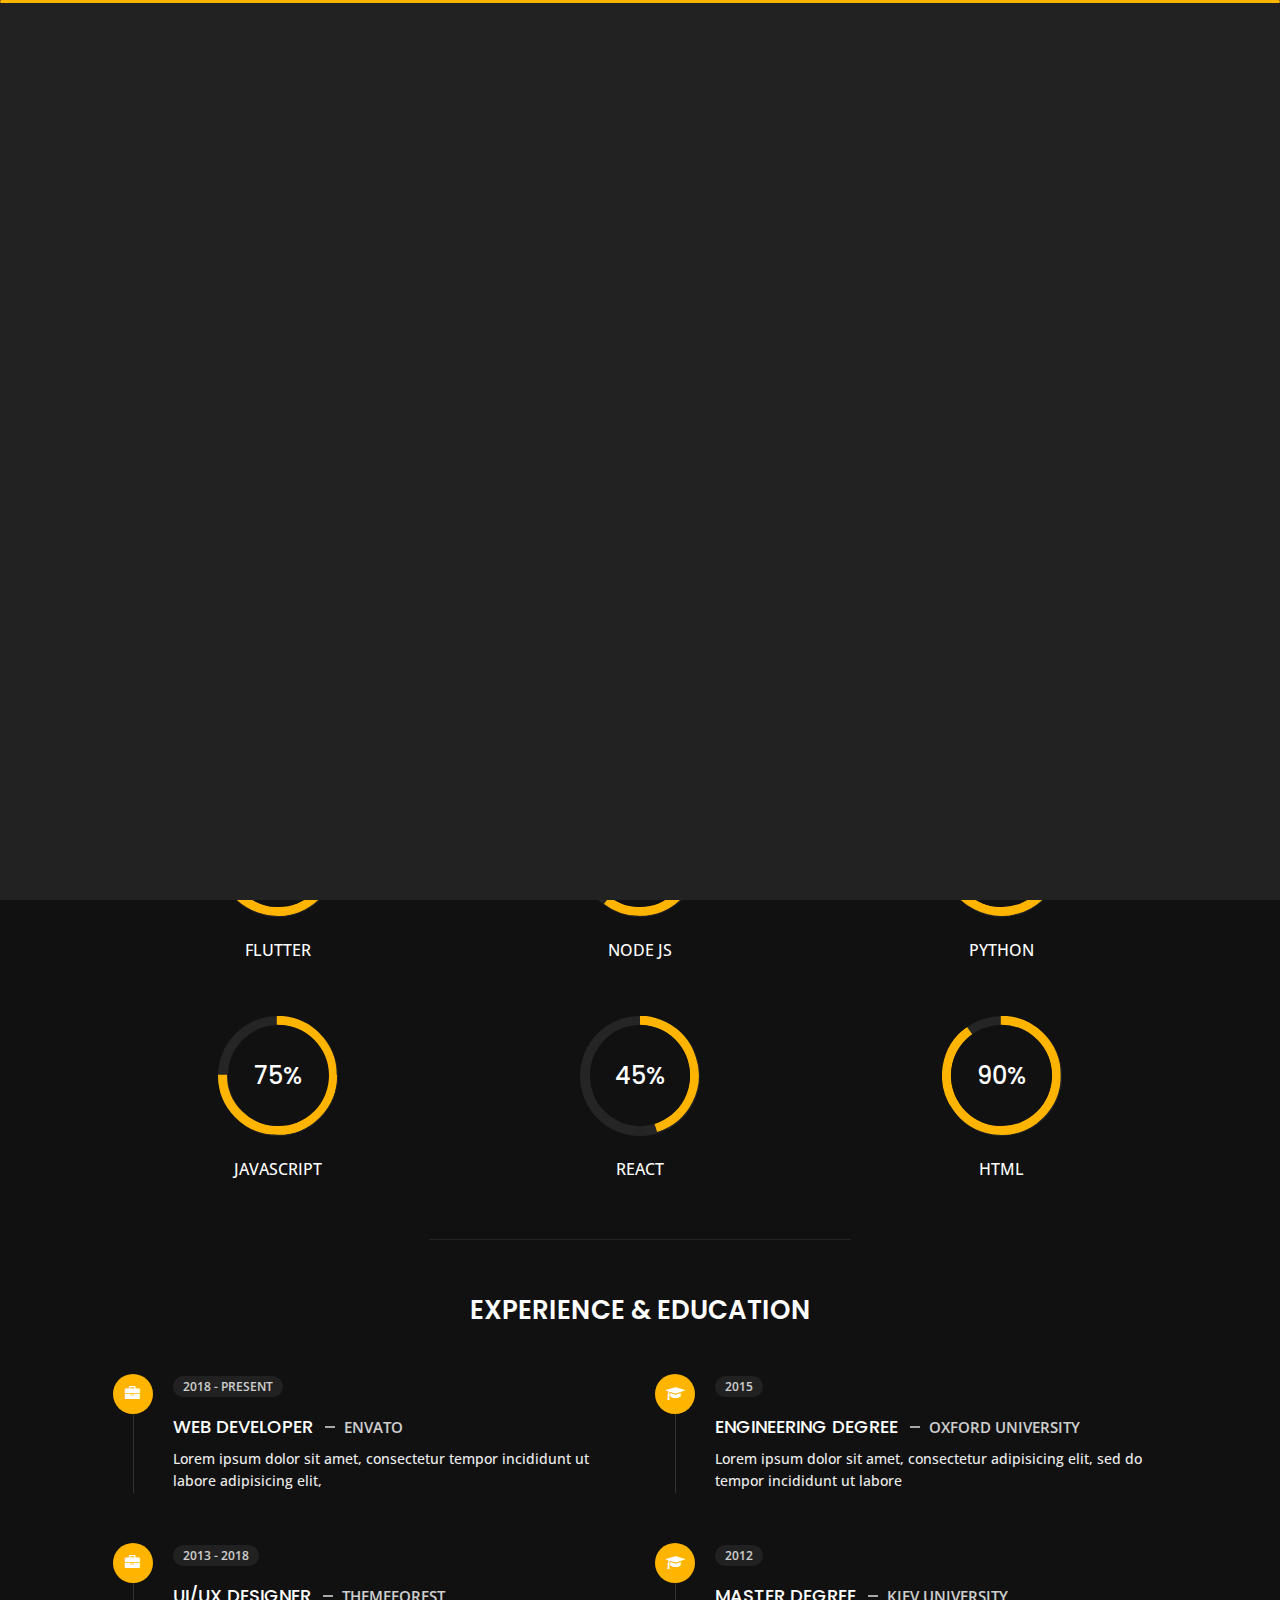
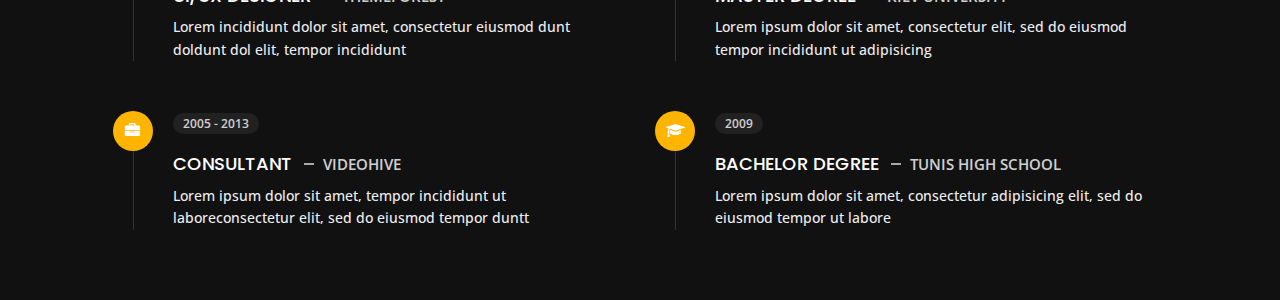
==== about.html @ 13d94345 "Initial Commit" ====
<!DOCTYPE html>
<html lang="en">
  <!-- Mirrored from slimhamdi.net/tunis/dark/about.html by HTTrack Website Copier/3.x [XR&CO'2014], Fri, 01 Jul 2022 18:44:51 GMT -->
  <head>
    <meta charset="utf-8" />
    <title>About - Tunis Personal Portfolio</title>
    <meta name="viewport" content="width=device-width, initial-scale=1" />

    <!-- Template Google Fonts -->
    <link
      href="https://fonts.googleapis.com/css?family=Poppins:400,400i,500,500i,600,600i,700,700i,800,800i,900,900i"
      rel="stylesheet"
    />
    <link
      href="https://fonts.googleapis.com/css?family=Open+Sans:300,400,400i,600,600i,700"
      rel="stylesheet"
    />

    <!-- Template CSS Files -->
    <link href="css/bootstrap.min.css" rel="stylesheet" />
    <link href="css/preloader.min.css" rel="stylesheet" />
    <link href="css/circle.css" rel="stylesheet" />
    <link href="css/font-awesome.min.css" rel="stylesheet" />
    <link href="css/fm.revealator.jquery.min.css" rel="stylesheet" />
    <link href="css/style.css" rel="stylesheet" />

    <!-- CSS Skin File -->
    <link href="css/skins/yellow.css" rel="stylesheet" />

    <!-- Live Style Switcher - demo only -->
    <link
      rel="alternate stylesheet"
      type="text/css"
      title="blue"
      href="css/skins/blue.css"
    />
    <link
      rel="alternate stylesheet"
      type="text/css"
      title="green"
      href="css/skins/green.css"
    />
    <link
      rel="alternate stylesheet"
      type="text/css"
      title="yellow"
      href="css/skins/yellow.css"
    />
    <link
      rel="alternate stylesheet"
      type="text/css"
      title="blueviolet"
      href="css/skins/blueviolet.css"
    />
    <link
      rel="alternate stylesheet"
      type="text/css"
      title="goldenrod"
      href="css/skins/goldenrod.css"
    />
    <link
      rel="alternate stylesheet"
      type="text/css"
      title="magenta"
      href="css/skins/magenta.css"
    />
    <link
      rel="alternate stylesheet"
      type="text/css"
      title="orange"
      href="css/skins/orange.css"
    />
    <link
      rel="alternate stylesheet"
      type="text/css"
      title="purple"
      href="css/skins/purple.css"
    />
    <link
      rel="alternate stylesheet"
      type="text/css"
      title="red"
      href="css/skins/red.css"
    />
    <link
      rel="alternate stylesheet"
      type="text/css"
      title="yellowgreen"
      href="css/skins/yellowgreen.css"
    />
    <link rel="stylesheet" type="text/css" href="css/styleswitcher.css" />

    <!-- Modernizr JS File -->
    <script src="js/modernizr.custom.js"></script>
  </head>

  <body class="about">
    <!-- Live Style Switcher Starts - demo only -->
    <div id="switcher" class="">
      <div class="content-switcher">
        <h4>STYLE SWITCHER</h4>
        <ul>
          <li>
            <a
              href="#"
              onclick="setActiveStyleSheet('purple');"
              title="purple"
              class="color"
              ><img src="img/styleswitcher/purple.png" alt="purple"
            /></a>
          </li>
          <li>
            <a
              href="#"
              onclick="setActiveStyleSheet('red');"
              title="red"
              class="color"
              ><img src="img/styleswitcher/red.png" alt="red"
            /></a>
          </li>
          <li>
            <a
              href="#"
              onclick="setActiveStyleSheet('blueviolet');"
              title="blueviolet"
              class="color"
              ><img src="img/styleswitcher/blueviolet.png" alt="blueviolet"
            /></a>
          </li>
          <li>
            <a
              href="#"
              onclick="setActiveStyleSheet('blue');"
              title="blue"
              class="color"
              ><img src="img/styleswitcher/blue.png" alt="blue"
            /></a>
          </li>
          <li>
            <a
              href="#"
              onclick="setActiveStyleSheet('goldenrod');"
              title="goldenrod"
              class="color"
              ><img src="img/styleswitcher/goldenrod.png" alt="goldenrod"
            /></a>
          </li>
          <li>
            <a
              href="#"
              onclick="setActiveStyleSheet('magenta');"
              title="magenta"
              class="color"
              ><img src="img/styleswitcher/magenta.png" alt="magenta"
            /></a>
          </li>
          <li>
            <a
              href="#"
              onclick="setActiveStyleSheet('yellowgreen');"
              title="yellowgreen"
              class="color"
              ><img src="img/styleswitcher/yellowgreen.png" alt="yellowgreen"
            /></a>
          </li>
          <li>
            <a
              href="#"
              onclick="setActiveStyleSheet('orange');"
              title="orange"
              class="color"
              ><img src="img/styleswitcher/orange.png" alt="orange"
            /></a>
          </li>
          <li>
            <a
              href="#"
              onclick="setActiveStyleSheet('green');"
              title="green"
              class="color"
              ><img src="img/styleswitcher/green.png" alt="green"
            /></a>
          </li>
          <li>
            <a
              href="#"
              onclick="setActiveStyleSheet('yellow');"
              title="yellow"
              class="color"
              ><img src="img/styleswitcher/yellow.png" alt="yellow"
            /></a>
          </li>
        </ul>

        <a
          href="https://themeforest.net/item/tunis-personal-portfolio/26761598?irgwc=1&amp;clickid=UBs0rDX6YxyJWfewUx0Mo3E1UkiwozXD10XATw0&amp;iradid=275988&amp;irpid=1327395&amp;iradtype=ONLINE_TRACKING_LINK&amp;irmptype=mediapartner&amp;mp_value1=&amp;utm_campaign=af_impact_radius_1327395&amp;utm_medium=affiliate&amp;utm_source=impact_radius"
          class="waves-effect waves-light font-weight-700 purchase"
          ><i class="fa fa-shopping-cart"></i> Purchase</a
        >
        <div id="hideSwitcher">&times;</div>
      </div>
    </div>
    <div id="showSwitcher" class="styleSecondColor">
      <i class="fa fa-cog fa-spin"></i>
    </div>
    <!-- Live Style Switcher Ends - demo only -->
    <!-- Header Starts -->
    <header class="header" id="navbar-collapse-toggle">
      <!-- Fixed Navigation Starts -->
      <ul
        class="icon-menu d-none d-lg-block revealator-slideup revealator-once revealator-delay1"
      >
        <li class="icon-box">
          <i class="fa fa-home"></i>
          <a href="index.html">
            <h2>Home</h2>
          </a>
        </li>
        <li class="icon-box active">
          <i class="fa fa-user"></i>
          <a href="about.html">
            <h2>About</h2>
          </a>
        </li>
        <li class="icon-box">
          <i class="fa fa-briefcase"></i>
          <a href="portfolio.html">
            <h2>Portfolio</h2>
          </a>
        </li>
        <li class="icon-box">
          <i class="fa fa-envelope-open"></i>
          <a href="contact.html">
            <h2>Contact</h2>
          </a>
        </li>
        <li class="icon-box">
          <i class="fa fa-comments"></i>
          <a href="blog.html">
            <h2>Blog</h2>
          </a>
        </li>
      </ul>
      <!-- Fixed Navigation Ends -->
      <!-- Mobile Menu Starts -->
      <nav role="navigation" class="d-block d-lg-none">
        <div id="menuToggle">
          <input type="checkbox" />
          <span></span>
          <span></span>
          <span></span>
          <ul class="list-unstyled" id="menu">
            <li>
              <a href="index-2.html"
                ><i class="fa fa-home"></i><span>Home</span></a
              >
            </li>
            <li class="active">
              <a href="about.html"
                ><i class="fa fa-user"></i><span>About</span></a
              >
            </li>
            <li>
              <a href="portfolio.html"
                ><i class="fa fa-folder-open"></i><span>Portfolio</span></a
              >
            </li>
            <li>
              <a href="contact.html"
                ><i class="fa fa-envelope-open"></i><span>Contact</span></a
              >
            </li>
            <li>
              <a href="blog.html"
                ><i class="fa fa-comments"></i><span>Blog</span></a
              >
            </li>
          </ul>
        </div>
      </nav>
      <!-- Mobile Menu Ends -->
    </header>
    <!-- Header Ends -->
    <!-- Page Title Starts -->
    <section
      class="title-section text-left text-sm-center revealator-slideup revealator-once revealator-delay1"
    >
      <h1>ABOUT <span>ME</span></h1>
      <span class="title-bg">Resume</span>
    </section>
    <!-- Page Title Ends -->
    <!-- Main Content Starts -->
    <section
      class="main-content revealator-slideup revealator-once revealator-delay1"
    >
      <div class="container">
        <div class="row">
          <!-- Personal Info Starts -->
          <div class="col-12 col-lg-5 col-xl-6">
            <div class="row">
              <div class="col-12">
                <h3 class="text-uppercase custom-title mb-0 ft-wt-600">
                  personal info
                </h3>
              </div>
              <div class="col-12 d-block d-sm-none">
                <img
                  src="img/img-mobile.jpg"
                  class="img-fluid main-img-mobile"
                  alt="my picture"
                />
              </div>
              <div class="col-6">
                <ul class="about-list list-unstyled open-sans-font">
                  <li>
                    <span class="title">first name :</span>
                    <span
                      class="value d-block d-sm-inline-block d-lg-block d-xl-inline-block"
                      >Ian Munashe</span
                    >
                  </li>
                  <li>
                    <span class="title">last name :</span>
                    <span
                      class="value d-block d-sm-inline-block d-lg-block d-xl-inline-block"
                      >Matenje</span
                    >
                  </li>
                  <li>
                    <span class="title">Age :</span>
                    <span
                      class="value d-block d-sm-inline-block d-lg-block d-xl-inline-block"
                      >23 Years</span
                    >
                  </li>
                  <li>
                    <span class="title">Nationality :</span>
                    <span
                      class="value d-block d-sm-inline-block d-lg-block d-xl-inline-block"
                      >Zimbabwean</span
                    >
                  </li>
                  <li>
                    <span class="title">Freelance :</span>
                    <span
                      class="value d-block d-sm-inline-block d-lg-block d-xl-inline-block"
                      >Available</span
                    >
                  </li>
                </ul>
              </div>
              <div class="col-6">
                <ul class="about-list list-unstyled open-sans-font">
                  <li>
                    <span class="title">Address :</span>
                    <span
                      class="value d-block d-sm-inline-block d-lg-block d-xl-inline-block"
                      >Tunis</span
                    >
                  </li>
                  <li>
                    <span class="title">phone :</span>
                    <span
                      class="value d-block d-sm-inline-block d-lg-block d-xl-inline-block"
                      >+263785858682</span
                    >
                  </li>
                  <li>
                    <span class="title">Email :</span>
                    <span
                      class="value d-block d-sm-inline-block d-lg-block d-xl-inline-block"
                      >ianmunashe2021@gmail.com</span
                    >
                  </li>
                  <li>
                    <span class="title">Skype :</span>
                    <span
                      class="value d-block d-sm-inline-block d-lg-block d-xl-inline-block"
                      >steve.milner</span
                    >
                  </li>
                  <li>
                    <span class="title">langages :</span>
                    <span
                      class="value d-block d-sm-inline-block d-lg-block d-xl-inline-block"
                      >Shona, English</span
                    >
                  </li>
                </ul>
              </div>
              <div class="col-12 mt-3">
                <a class="button" href="#">
                  <span class="button-text">Download CV</span>
                  <span class="button-icon fa fa-download"></span>
                </a>
              </div>
            </div>
          </div>
          <!-- Personal Info Ends -->
          <!-- Boxes Starts -->
          <div class="col-12 col-lg-7 col-xl-6 mt-5 mt-lg-0">
            <div class="row">
              <div class="col-6">
                <div class="box-stats with-margin">
                  <h3 class="poppins-font position-relative">3</h3>
                  <p
                    class="open-sans-font m-0 position-relative text-uppercase"
                  >
                    years of <span class="d-block">experience</span>
                  </p>
                </div>
              </div>
              <div class="col-6">
                <div class="box-stats with-margin">
                  <h3 class="poppins-font position-relative">27</h3>
                  <p
                    class="open-sans-font m-0 position-relative text-uppercase"
                  >
                    completed <span class="d-block">projects</span>
                  </p>
                </div>
              </div>
              <div class="col-6">
                <div class="box-stats">
                  <h3 class="poppins-font position-relative">81</h3>
                  <p
                    class="open-sans-font m-0 position-relative text-uppercase"
                  >
                    Happy<span class="d-block">customers</span>
                  </p>
                </div>
              </div>
              <div class="col-6">
                <div class="box-stats">
                  <h3 class="poppins-font position-relative">53</h3>
                  <p
                    class="open-sans-font m-0 position-relative text-uppercase"
                  >
                    awards <span class="d-block">won</span>
                  </p>
                </div>
              </div>
            </div>
          </div>
          <!-- Boxes Ends -->
        </div>
        <hr class="separator" />
        <!-- Skills Starts -->
        <div class="row">
          <div class="col-12">
            <h3
              class="text-uppercase pb-4 pb-sm-5 mb-3 mb-sm-0 text-left text-sm-center custom-title ft-wt-600"
            >
              My Skills
            </h3>
          </div>
          <div class="col-6 col-md-4 mb-4 mb-sm-5">
            <div class="c100 p80">
              <span>80%</span>
              <div class="slice">
                <div class="bar"></div>
                <div class="fill"></div>
              </div>
            </div>
            <h6 class="text-uppercase open-sans-font text-center mt-2 mt-sm-4">
              flutter
            </h6>
          </div>
          <div class="col-6 col-md-4 mb-4 mb-sm-5">
            <div class="c100 p60">
              <span>60%</span>
              <div class="slice">
                <div class="bar"></div>
                <div class="fill"></div>
              </div>
            </div>
            <h6 class="text-uppercase open-sans-font text-center mt-2 mt-sm-4">
              node js
            </h6>
          </div>
          <div class="col-6 col-md-4 mb-4 mb-sm-5">
            <div class="c100 p70">
              <span>70%</span>
              <div class="slice">
                <div class="bar"></div>
                <div class="fill"></div>
              </div>
            </div>
            <h6 class="text-uppercase open-sans-font text-center mt-2 mt-sm-4">
              python
            </h6>
          </div>
          <div class="col-6 col-md-4 mb-4 mb-sm-5">
            <div class="c100 p75">
              <span>75%</span>
              <div class="slice">
                <div class="bar"></div>
                <div class="fill"></div>
              </div>
            </div>
            <h6 class="text-uppercase open-sans-font text-center mt-2 mt-sm-4">
              javascript
            </h6>
          </div>
          <div class="col-6 col-md-4 mb-4 mb-sm-5">
            <div class="c100 p45">
              <span>45%</span>
              <div class="slice">
                <div class="bar"></div>
                <div class="fill"></div>
              </div>
            </div>
            <h6 class="text-uppercase open-sans-font text-center mt-2 mt-sm-4">
              react
            </h6>
          </div>
          <div class="col-6 col-md-4 mb-4 mb-sm-5">
            <div class="c100 p90">
              <span>90%</span>
              <div class="slice">
                <div class="bar"></div>
                <div class="fill"></div>
              </div>
            </div>
            <h6 class="text-uppercase open-sans-font text-center mt-2 mt-sm-4">
              html
            </h6>
          </div>
        </div>
        <!-- Skills Ends -->
        <hr class="separator mt-1" />
        <!-- Experience & Education Starts -->
        <div class="row">
          <div class="col-12">
            <h3
              class="text-uppercase pb-5 mb-0 text-left text-sm-center custom-title ft-wt-600"
            >
              Experience <span>&</span> Education
            </h3>
          </div>
          <div class="col-lg-6 m-15px-tb">
            <div class="resume-box">
              <ul>
                <li>
                  <div class="icon">
                    <i class="fa fa-briefcase"></i>
                  </div>
                  <span class="time open-sans-font text-uppercase"
                    >2018 - Present</span
                  >
                  <h5 class="poppins-font text-uppercase">
                    Web Developer
                    <span class="place open-sans-font">Envato</span>
                  </h5>
                  <p class="open-sans-font">
                    Lorem ipsum dolor sit amet, consectetur tempor incididunt ut
                    labore adipisicing elit,
                  </p>
                </li>
                <li>
                  <div class="icon">
                    <i class="fa fa-briefcase"></i>
                  </div>
                  <span class="time open-sans-font text-uppercase"
                    >2013 - 2018</span
                  >
                  <h5 class="poppins-font text-uppercase">
                    UI/UX Designer
                    <span class="place open-sans-font">Themeforest</span>
                  </h5>
                  <p class="open-sans-font">
                    Lorem incididunt dolor sit amet, consectetur eiusmod dunt
                    doldunt dol elit, tempor incididunt
                  </p>
                </li>
                <li>
                  <div class="icon">
                    <i class="fa fa-briefcase"></i>
                  </div>
                  <span class="time open-sans-font text-uppercase"
                    >2005 - 2013</span
                  >
                  <h5 class="poppins-font text-uppercase">
                    Consultant
                    <span class="place open-sans-font">Videohive</span>
                  </h5>
                  <p class="open-sans-font">
                    Lorem ipsum dolor sit amet, tempor incididunt ut
                    laboreconsectetur elit, sed do eiusmod tempor duntt
                  </p>
                </li>
              </ul>
            </div>
          </div>
          <div class="col-lg-6 m-15px-tb">
            <div class="resume-box">
              <ul>
                <li>
                  <div class="icon">
                    <i class="fa fa-graduation-cap"></i>
                  </div>
                  <span class="time open-sans-font text-uppercase">2015</span>
                  <h5 class="poppins-font text-uppercase">
                    Engineering Degree
                    <span class="place open-sans-font">Oxford University</span>
                  </h5>
                  <p class="open-sans-font">
                    Lorem ipsum dolor sit amet, consectetur adipisicing elit,
                    sed do tempor incididunt ut labore
                  </p>
                </li>
                <li>
                  <div class="icon">
                    <i class="fa fa-graduation-cap"></i>
                  </div>
                  <span class="time open-sans-font text-uppercase">2012</span>
                  <h5 class="poppins-font text-uppercase">
                    Master Degree
                    <span class="place open-sans-font">Kiev University</span>
                  </h5>
                  <p class="open-sans-font">
                    Lorem ipsum dolor sit amet, consectetur elit, sed do eiusmod
                    tempor incididunt ut adipisicing
                  </p>
                </li>
                <li>
                  <div class="icon">
                    <i class="fa fa-graduation-cap"></i>
                  </div>
                  <span class="time open-sans-font text-uppercase">2009</span>
                  <h5 class="poppins-font text-uppercase">
                    Bachelor Degree
                    <span class="place open-sans-font">Tunis High School</span>
                  </h5>
                  <p class="open-sans-font">
                    Lorem ipsum dolor sit amet, consectetur adipisicing elit,
                    sed do eiusmod tempor ut labore
                  </p>
                </li>
              </ul>
            </div>
          </div>
        </div>
        <!-- Experience & Education Ends -->
      </div>
    </section>
    <!-- Main Content Ends -->

    <!-- Template JS Files -->
    <script src="js/jquery-3.5.0.min.js"></script>
    <script src="js/styleswitcher.js"></script>
    <script src="js/preloader.min.js"></script>
    <script src="js/fm.revealator.jquery.min.js"></script>
    <script src="js/imagesloaded.pkgd.min.js"></script>
    <script src="js/masonry.pkgd.min.js"></script>
    <script src="js/classie.js"></script>
    <script src="js/cbpGridGallery.js"></script>
    <script src="js/jquery.hoverdir.js"></script>
    <script src="js/popper.min.js"></script>
    <script src="js/bootstrap.js"></script>
    <script src="js/custom.js"></script>
  </body>

  <!-- Mirrored from slimhamdi.net/tunis/dark/about.html by HTTrack Website Copier/3.x [XR&CO'2014], Fri, 01 Jul 2022 18:44:51 GMT -->
</html>
---- css/preloader.min.css ----
.preloader{position:fixed;top:0;right:0;bottom:0;left:0;background-color:#111;transform-origin:bottom;z-index:111111}.preloader .black_wall{height:100%;background-color:#222;transform-origin:top;animation:preloader_slide 0.5s ease-in-out 0s 1 normal both}.preloader .loader{width:100%;height:3px;position:absolute;border-radius:2px;top:0;right:0;left:0;margin:auto;background-color:#FFC41F;transform-origin:left;animation:loader_running 3s ease-in-out 1s infinite normal both}.preloader.off{animation:preloader_slide 0.5s ease-in-out 0s 1 reverse both}@keyframes loader_running{0%{transform:scaleX(0);transform-origin:left}49%{transform:scaleX(1);transform-origin:left}50%{transform:scaleX(1);transform-origin:right}100%{transform-origin:right;transform:scaleX(0)}}@keyframes preloader_slide{from{transform:scaleY(0)}to{transform:scaleY(1)}}
---- css/circle.css ----
.rect-auto,
.c100.p51 .slice,
.c100.p52 .slice,
.c100.p53 .slice,
.c100.p54 .slice,
.c100.p55 .slice,
.c100.p56 .slice,
.c100.p57 .slice,
.c100.p58 .slice,
.c100.p59 .slice,
.c100.p60 .slice,
.c100.p61 .slice,
.c100.p62 .slice,
.c100.p63 .slice,
.c100.p64 .slice,
.c100.p65 .slice,
.c100.p66 .slice,
.c100.p67 .slice,
.c100.p68 .slice,
.c100.p69 .slice,
.c100.p70 .slice,
.c100.p71 .slice,
.c100.p72 .slice,
.c100.p73 .slice,
.c100.p74 .slice,
.c100.p75 .slice,
.c100.p76 .slice,
.c100.p77 .slice,
.c100.p78 .slice,
.c100.p79 .slice,
.c100.p80 .slice,
.c100.p81 .slice,
.c100.p82 .slice,
.c100.p83 .slice,
.c100.p84 .slice,
.c100.p85 .slice,
.c100.p86 .slice,
.c100.p87 .slice,
.c100.p88 .slice,
.c100.p89 .slice,
.c100.p90 .slice,
.c100.p91 .slice,
.c100.p92 .slice,
.c100.p93 .slice,
.c100.p94 .slice,
.c100.p95 .slice,
.c100.p96 .slice,
.c100.p97 .slice,
.c100.p98 .slice,
.c100.p99 .slice,
.c100.p100 .slice {
  clip: rect(auto, auto, auto, auto);
}
.pie,
.c100 .bar,
.c100.p51 .fill,
.c100.p52 .fill,
.c100.p53 .fill,
.c100.p54 .fill,
.c100.p55 .fill,
.c100.p56 .fill,
.c100.p57 .fill,
.c100.p58 .fill,
.c100.p59 .fill,
.c100.p60 .fill,
.c100.p61 .fill,
.c100.p62 .fill,
.c100.p63 .fill,
.c100.p64 .fill,
.c100.p65 .fill,
.c100.p66 .fill,
.c100.p67 .fill,
.c100.p68 .fill,
.c100.p69 .fill,
.c100.p70 .fill,
.c100.p71 .fill,
.c100.p72 .fill,
.c100.p73 .fill,
.c100.p74 .fill,
.c100.p75 .fill,
.c100.p76 .fill,
.c100.p77 .fill,
.c100.p78 .fill,
.c100.p79 .fill,
.c100.p80 .fill,
.c100.p81 .fill,
.c100.p82 .fill,
.c100.p83 .fill,
.c100.p84 .fill,
.c100.p85 .fill,
.c100.p86 .fill,
.c100.p87 .fill,
.c100.p88 .fill,
.c100.p89 .fill,
.c100.p90 .fill,
.c100.p91 .fill,
.c100.p92 .fill,
.c100.p93 .fill,
.c100.p94 .fill,
.c100.p95 .fill,
.c100.p96 .fill,
.c100.p97 .fill,
.c100.p98 .fill,
.c100.p99 .fill,
.c100.p100 .fill {
  position: absolute;
  border: 0.08em solid #307bbb;
  width: 0.84em;
  height: 0.84em;
  clip: rect(0em, 0.5em, 1em, 0em);
  border-radius: 50%;
  -webkit-transform: rotate(0deg);
  -moz-transform: rotate(0deg);
  -ms-transform: rotate(0deg);
  -o-transform: rotate(0deg);
  transform: rotate(0deg);
}
.pie-fill,
.c100.p51 .bar:after,
.c100.p51 .fill,
.c100.p52 .bar:after,
.c100.p52 .fill,
.c100.p53 .bar:after,
.c100.p53 .fill,
.c100.p54 .bar:after,
.c100.p54 .fill,
.c100.p55 .bar:after,
.c100.p55 .fill,
.c100.p56 .bar:after,
.c100.p56 .fill,
.c100.p57 .bar:after,
.c100.p57 .fill,
.c100.p58 .bar:after,
.c100.p58 .fill,
.c100.p59 .bar:after,
.c100.p59 .fill,
.c100.p60 .bar:after,
.c100.p60 .fill,
.c100.p61 .bar:after,
.c100.p61 .fill,
.c100.p62 .bar:after,
.c100.p62 .fill,
.c100.p63 .bar:after,
.c100.p63 .fill,
.c100.p64 .bar:after,
.c100.p64 .fill,
.c100.p65 .bar:after,
.c100.p65 .fill,
.c100.p66 .bar:after,
.c100.p66 .fill,
.c100.p67 .bar:after,
.c100.p67 .fill,
.c100.p68 .bar:after,
.c100.p68 .fill,
.c100.p69 .bar:after,
.c100.p69 .fill,
.c100.p70 .bar:after,
.c100.p70 .fill,
.c100.p71 .bar:after,
.c100.p71 .fill,
.c100.p72 .bar:after,
.c100.p72 .fill,
.c100.p73 .bar:after,
.c100.p73 .fill,
.c100.p74 .bar:after,
.c100.p74 .fill,
.c100.p75 .bar:after,
.c100.p75 .fill,
.c100.p76 .bar:after,
.c100.p76 .fill,
.c100.p77 .bar:after,
.c100.p77 .fill,
.c100.p78 .bar:after,
.c100.p78 .fill,
.c100.p79 .bar:after,
.c100.p79 .fill,
.c100.p80 .bar:after,
.c100.p80 .fill,
.c100.p81 .bar:after,
.c100.p81 .fill,
.c100.p82 .bar:after,
.c100.p82 .fill,
.c100.p83 .bar:after,
.c100.p83 .fill,
.c100.p84 .bar:after,
.c100.p84 .fill,
.c100.p85 .bar:after,
.c100.p85 .fill,
.c100.p86 .bar:after,
.c100.p86 .fill,
.c100.p87 .bar:after,
.c100.p87 .fill,
.c100.p88 .bar:after,
.c100.p88 .fill,
.c100.p89 .bar:after,
.c100.p89 .fill,
.c100.p90 .bar:after,
.c100.p90 .fill,
.c100.p91 .bar:after,
.c100.p91 .fill,
.c100.p92 .bar:after,
.c100.p92 .fill,
.c100.p93 .bar:after,
.c100.p93 .fill,
.c100.p94 .bar:after,
.c100.p94 .fill,
.c100.p95 .bar:after,
.c100.p95 .fill,
.c100.p96 .bar:after,
.c100.p96 .fill,
.c100.p97 .bar:after,
.c100.p97 .fill,
.c100.p98 .bar:after,
.c100.p98 .fill,
.c100.p99 .bar:after,
.c100.p99 .fill,
.c100.p100 .bar:after,
.c100.p100 .fill {
  -webkit-transform: rotate(180deg);
  -moz-transform: rotate(180deg);
  -ms-transform: rotate(180deg);
  -o-transform: rotate(180deg);
  transform: rotate(180deg);
}
.c100 {
  position: relative;
  font-size: 120px;
  width: 1em;
  height: 1em;
  border-radius: 50%;
  float: left;
  margin: 0 0.1em 0.1em 0;
  background-color: #cccccc;
}
.c100 *,
.c100 *:before,
.c100 *:after {
  -webkit-box-sizing: content-box;
  -moz-box-sizing: content-box;
  box-sizing: content-box;
}
.c100.center {
  float: none;
  margin: 0 auto;
}
.c100.big {
  font-size: 240px;
}
.c100.small {
  font-size: 80px;
}
.c100 > span {
  position: absolute;
  width: 100%;
  z-index: 1;
  left: 0;
  top: 0;
  width: 5em;
  line-height: 5em;
  font-size: 0.2em;
  color: #cccccc;
  display: block;
  text-align: center;
  white-space: nowrap;
  -webkit-transition-property: all;
  -moz-transition-property: all;
  -o-transition-property: all;
  transition-property: all;
  -webkit-transition-duration: 0.2s;
  -moz-transition-duration: 0.2s;
  -o-transition-duration: 0.2s;
  transition-duration: 0.2s;
  -webkit-transition-timing-function: ease-out;
  -moz-transition-timing-function: ease-out;
  -o-transition-timing-function: ease-out;
  transition-timing-function: ease-out;
}
.c100:after {
  position: absolute;
  top: 0.08em;
  left: 0.08em;
  display: block;
  content: " ";
  border-radius: 50%;
  background-color: #f5f5f5;
  width: 0.84em;
  height: 0.84em;
  -webkit-transition-property: all;
  -moz-transition-property: all;
  -o-transition-property: all;
  transition-property: all;
  -webkit-transition-duration: 0.2s;
  -moz-transition-duration: 0.2s;
  -o-transition-duration: 0.2s;
  transition-duration: 0.2s;
  -webkit-transition-timing-function: ease-in;
  -moz-transition-timing-function: ease-in;
  -o-transition-timing-function: ease-in;
  transition-timing-function: ease-in;
}
.c100 .slice {
  position: absolute;
  width: 1em;
  height: 1em;
  clip: rect(0em, 1em, 1em, 0.5em);
}
.c100.p1 .bar {
  -webkit-transform: rotate(3.6deg);
  -moz-transform: rotate(3.6deg);
  -ms-transform: rotate(3.6deg);
  -o-transform: rotate(3.6deg);
  transform: rotate(3.6deg);
}
.c100.p2 .bar {
  -webkit-transform: rotate(7.2deg);
  -moz-transform: rotate(7.2deg);
  -ms-transform: rotate(7.2deg);
  -o-transform: rotate(7.2deg);
  transform: rotate(7.2deg);
}
.c100.p3 .bar {
  -webkit-transform: rotate(10.8deg);
  -moz-transform: rotate(10.8deg);
  -ms-transform: rotate(10.8deg);
  -o-transform: rotate(10.8deg);
  transform: rotate(10.8deg);
}
.c100.p4 .bar {
  -webkit-transform: rotate(14.4deg);
  -moz-transform: rotate(14.4deg);
  -ms-transform: rotate(14.4deg);
  -o-transform: rotate(14.4deg);
  transform: rotate(14.4deg);
}
.c100.p5 .bar {
  -webkit-transform: rotate(18deg);
  -moz-transform: rotate(18deg);
  -ms-transform: rotate(18deg);
  -o-transform: rotate(18deg);
  transform: rotate(18deg);
}
.c100.p6 .bar {
  -webkit-transform: rotate(21.6deg);
  -moz-transform: rotate(21.6deg);
  -ms-transform: rotate(21.6deg);
  -o-transform: rotate(21.6deg);
  transform: rotate(21.6deg);
}
.c100.p7 .bar {
  -webkit-transform: rotate(25.2deg);
  -moz-transform: rotate(25.2deg);
  -ms-transform: rotate(25.2deg);
  -o-transform: rotate(25.2deg);
  transform: rotate(25.2deg);
}
.c100.p8 .bar {
  -webkit-transform: rotate(28.8deg);
  -moz-transform: rotate(28.8deg);
  -ms-transform: rotate(28.8deg);
  -o-transform: rotate(28.8deg);
  transform: rotate(28.8deg);
}
.c100.p9 .bar {
  -webkit-transform: rotate(32.4deg);
  -moz-transform: rotate(32.4deg);
  -ms-transform: rotate(32.4deg);
  -o-transform: rotate(32.4deg);
  transform: rotate(32.4deg);
}
.c100.p10 .bar {
  -webkit-transform: rotate(36deg);
  -moz-transform: rotate(36deg);
  -ms-transform: rotate(36deg);
  -o-transform: rotate(36deg);
  transform: rotate(36deg);
}
.c100.p11 .bar {
  -webkit-transform: rotate(39.6deg);
  -moz-transform: rotate(39.6deg);
  -ms-transform: rotate(39.6deg);
  -o-transform: rotate(39.6deg);
  transform: rotate(39.6deg);
}
.c100.p12 .bar {
  -webkit-transform: rotate(43.2deg);
  -moz-transform: rotate(43.2deg);
  -ms-transform: rotate(43.2deg);
  -o-transform: rotate(43.2deg);
  transform: rotate(43.2deg);
}
.c100.p13 .bar {
  -webkit-transform: rotate(46.800000000000004deg);
  -moz-transform: rotate(46.800000000000004deg);
  -ms-transform: rotate(46.800000000000004deg);
  -o-transform: rotate(46.800000000000004deg);
  transform: rotate(46.800000000000004deg);
}
.c100.p14 .bar {
  -webkit-transform: rotate(50.4deg);
  -moz-transform: rotate(50.4deg);
  -ms-transform: rotate(50.4deg);
  -o-transform: rotate(50.4deg);
  transform: rotate(50.4deg);
}
.c100.p15 .bar {
  -webkit-transform: rotate(54deg);
  -moz-transform: rotate(54deg);
  -ms-transform: rotate(54deg);
  -o-transform: rotate(54deg);
  transform: rotate(54deg);
}
.c100.p16 .bar {
  -webkit-transform: rotate(57.6deg);
  -moz-transform: rotate(57.6deg);
  -ms-transform: rotate(57.6deg);
  -o-transform: rotate(57.6deg);
  transform: rotate(57.6deg);
}
.c100.p17 .bar {
  -webkit-transform: rotate(61.2deg);
  -moz-transform: rotate(61.2deg);
  -ms-transform: rotate(61.2deg);
  -o-transform: rotate(61.2deg);
  transform: rotate(61.2deg);
}
.c100.p18 .bar {
  -webkit-transform: rotate(64.8deg);
  -moz-transform: rotate(64.8deg);
  -ms-transform: rotate(64.8deg);
  -o-transform: rotate(64.8deg);
  transform: rotate(64.8deg);
}
.c100.p19 .bar {
  -webkit-transform: rotate(68.4deg);
  -moz-transform: rotate(68.4deg);
  -ms-transform: rotate(68.4deg);
  -o-transform: rotate(68.4deg);
  transform: rotate(68.4deg);
}
.c100.p20 .bar {
  -webkit-transform: rotate(72deg);
  -moz-transform: rotate(72deg);
  -ms-transform: rotate(72deg);
  -o-transform: rotate(72deg);
  transform: rotate(72deg);
}
.c100.p21 .bar {
  -webkit-transform: rotate(75.60000000000001deg);
  -moz-transform: rotate(75.60000000000001deg);
  -ms-transform: rotate(75.60000000000001deg);
  -o-transform: rotate(75.60000000000001deg);
  transform: rotate(75.60000000000001deg);
}
.c100.p22 .bar {
  -webkit-transform: rotate(79.2deg);
  -moz-transform: rotate(79.2deg);
  -ms-transform: rotate(79.2deg);
  -o-transform: rotate(79.2deg);
  transform: rotate(79.2deg);
}
.c100.p23 .bar {
  -webkit-transform: rotate(82.8deg);
  -moz-transform: rotate(82.8deg);
  -ms-transform: rotate(82.8deg);
  -o-transform: rotate(82.8deg);
  transform: rotate(82.8deg);
}
.c100.p24 .bar {
  -webkit-transform: rotate(86.4deg);
  -moz-transform: rotate(86.4deg);
  -ms-transform: rotate(86.4deg);
  -o-transform: rotate(86.4deg);
  transform: rotate(86.4deg);
}
.c100.p25 .bar {
  -webkit-transform: rotate(90deg);
  -moz-transform: rotate(90deg);
  -ms-transform: rotate(90deg);
  -o-transform: rotate(90deg);
  transform: rotate(90deg);
}
.c100.p26 .bar {
  -webkit-transform: rotate(93.60000000000001deg);
  -moz-transform: rotate(93.60000000000001deg);
  -ms-transform: rotate(93.60000000000001deg);
  -o-transform: rotate(93.60000000000001deg);
  transform: rotate(93.60000000000001deg);
}
.c100.p27 .bar {
  -webkit-transform: rotate(97.2deg);
  -moz-transform: rotate(97.2deg);
  -ms-transform: rotate(97.2deg);
  -o-transform: rotate(97.2deg);
  transform: rotate(97.2deg);
}
.c100.p28 .bar {
  -webkit-transform: rotate(100.8deg);
  -moz-transform: rotate(100.8deg);
  -ms-transform: rotate(100.8deg);
  -o-transform: rotate(100.8deg);
  transform: rotate(100.8deg);
}
.c100.p29 .bar {
  -webkit-transform: rotate(104.4deg);
  -moz-transform: rotate(104.4deg);
  -ms-transform: rotate(104.4deg);
  -o-transform: rotate(104.4deg);
  transform: rotate(104.4deg);
}
.c100.p30 .bar {
  -webkit-transform: rotate(108deg);
  -moz-transform: rotate(108deg);
  -ms-transform: rotate(108deg);
  -o-transform: rotate(108deg);
  transform: rotate(108deg);
}
.c100.p31 .bar {
  -webkit-transform: rotate(111.60000000000001deg);
  -moz-transform: rotate(111.60000000000001deg);
  -ms-transform: rotate(111.60000000000001deg);
  -o-transform: rotate(111.60000000000001deg);
  transform: rotate(111.60000000000001deg);
}
.c100.p32 .bar {
  -webkit-transform: rotate(115.2deg);
  -moz-transform: rotate(115.2deg);
  -ms-transform: rotate(115.2deg);
  -o-transform: rotate(115.2deg);
  transform: rotate(115.2deg);
}
.c100.p33 .bar {
  -webkit-transform: rotate(118.8deg);
  -moz-transform: rotate(118.8deg);
  -ms-transform: rotate(118.8deg);
  -o-transform: rotate(118.8deg);
  transform: rotate(118.8deg);
}
.c100.p34 .bar {
  -webkit-transform: rotate(122.4deg);
  -moz-transform: rotate(122.4deg);
  -ms-transform: rotate(122.4deg);
  -o-transform: rotate(122.4deg);
  transform: rotate(122.4deg);
}
.c100.p35 .bar {
  -webkit-transform: rotate(126deg);
  -moz-transform: rotate(126deg);
  -ms-transform: rotate(126deg);
  -o-transform: rotate(126deg);
  transform: rotate(126deg);
}
.c100.p36 .bar {
  -webkit-transform: rotate(129.6deg);
  -moz-transform: rotate(129.6deg);
  -ms-transform: rotate(129.6deg);
  -o-transform: rotate(129.6deg);
  transform: rotate(129.6deg);
}
.c100.p37 .bar {
  -webkit-transform: rotate(133.20000000000002deg);
  -moz-transform: rotate(133.20000000000002deg);
  -ms-transform: rotate(133.20000000000002deg);
  -o-transform: rotate(133.20000000000002deg);
  transform: rotate(133.20000000000002deg);
}
.c100.p38 .bar {
  -webkit-transform: rotate(136.8deg);
  -moz-transform: rotate(136.8deg);
  -ms-transform: rotate(136.8deg);
  -o-transform: rotate(136.8deg);
  transform: rotate(136.8deg);
}
.c100.p39 .bar {
  -webkit-transform: rotate(140.4deg);
  -moz-transform: rotate(140.4deg);
  -ms-transform: rotate(140.4deg);
  -o-transform: rotate(140.4deg);
  transform: rotate(140.4deg);
}
.c100.p40 .bar {
  -webkit-transform: rotate(144deg);
  -moz-transform: rotate(144deg);
  -ms-transform: rotate(144deg);
  -o-transform: rotate(144deg);
  transform: rotate(144deg);
}
.c100.p41 .bar {
  -webkit-transform: rotate(147.6deg);
  -moz-transform: rotate(147.6deg);
  -ms-transform: rotate(147.6deg);
  -o-transform: rotate(147.6deg);
  transform: rotate(147.6deg);
}
.c100.p42 .bar {
  -webkit-transform: rotate(151.20000000000002deg);
  -moz-transform: rotate(151.20000000000002deg);
  -ms-transform: rotate(151.20000000000002deg);
  -o-transform: rotate(151.20000000000002deg);
  transform: rotate(151.20000000000002deg);
}
.c100.p43 .bar {
  -webkit-transform: rotate(154.8deg);
  -moz-transform: rotate(154.8deg);
  -ms-transform: rotate(154.8deg);
  -o-transform: rotate(154.8deg);
  transform: rotate(154.8deg);
}
.c100.p44 .bar {
  -webkit-transform: rotate(158.4deg);
  -moz-transform: rotate(158.4deg);
  -ms-transform: rotate(158.4deg);
  -o-transform: rotate(158.4deg);
  transform: rotate(158.4deg);
}
.c100.p45 .bar {
  -webkit-transform: rotate(162deg);
  -moz-transform: rotate(162deg);
  -ms-transform: rotate(162deg);
  -o-transform: rotate(162deg);
  transform: rotate(162deg);
}
.c100.p46 .bar {
  -webkit-transform: rotate(165.6deg);
  -moz-transform: rotate(165.6deg);
  -ms-transform: rotate(165.6deg);
  -o-transform: rotate(165.6deg);
  transform: rotate(165.6deg);
}
.c100.p47 .bar {
  -webkit-transform: rotate(169.20000000000002deg);
  -moz-transform: rotate(169.20000000000002deg);
  -ms-transform: rotate(169.20000000000002deg);
  -o-transform: rotate(169.20000000000002deg);
  transform: rotate(169.20000000000002deg);
}
.c100.p48 .bar {
  -webkit-transform: rotate(172.8deg);
  -moz-transform: rotate(172.8deg);
  -ms-transform: rotate(172.8deg);
  -o-transform: rotate(172.8deg);
  transform: rotate(172.8deg);
}
.c100.p49 .bar {
  -webkit-transform: rotate(176.4deg);
  -moz-transform: rotate(176.4deg);
  -ms-transform: rotate(176.4deg);
  -o-transform: rotate(176.4deg);
  transform: rotate(176.4deg);
}
.c100.p50 .bar {
  -webkit-transform: rotate(180deg);
  -moz-transform: rotate(180deg);
  -ms-transform: rotate(180deg);
  -o-transform: rotate(180deg);
  transform: rotate(180deg);
}
.c100.p51 .bar {
  -webkit-transform: rotate(183.6deg);
  -moz-transform: rotate(183.6deg);
  -ms-transform: rotate(183.6deg);
  -o-transform: rotate(183.6deg);
  transform: rotate(183.6deg);
}
.c100.p52 .bar {
  -webkit-transform: rotate(187.20000000000002deg);
  -moz-transform: rotate(187.20000000000002deg);
  -ms-transform: rotate(187.20000000000002deg);
  -o-transform: rotate(187.20000000000002deg);
  transform: rotate(187.20000000000002deg);
}
.c100.p53 .bar {
  -webkit-transform: rotate(190.8deg);
  -moz-transform: rotate(190.8deg);
  -ms-transform: rotate(190.8deg);
  -o-transform: rotate(190.8deg);
  transform: rotate(190.8deg);
}
.c100.p54 .bar {
  -webkit-transform: rotate(194.4deg);
  -moz-transform: rotate(194.4deg);
  -ms-transform: rotate(194.4deg);
  -o-transform: rotate(194.4deg);
  transform: rotate(194.4deg);
}
.c100.p55 .bar {
  -webkit-transform: rotate(198deg);
  -moz-transform: rotate(198deg);
  -ms-transform: rotate(198deg);
  -o-transform: rotate(198deg);
  transform: rotate(198deg);
}
.c100.p56 .bar {
  -webkit-transform: rotate(201.6deg);
  -moz-transform: rotate(201.6deg);
  -ms-transform: rotate(201.6deg);
  -o-transform: rotate(201.6deg);
  transform: rotate(201.6deg);
}
.c100.p57 .bar {
  -webkit-transform: rotate(205.20000000000002deg);
  -moz-transform: rotate(205.20000000000002deg);
  -ms-transform: rotate(205.20000000000002deg);
  -o-transform: rotate(205.20000000000002deg);
  transform: rotate(205.20000000000002deg);
}
.c100.p58 .bar {
  -webkit-transform: rotate(208.8deg);
  -moz-transform: rotate(208.8deg);
  -ms-transform: rotate(208.8deg);
  -o-transform: rotate(208.8deg);
  transform: rotate(208.8deg);
}
.c100.p59 .bar {
  -webkit-transform: rotate(212.4deg);
  -moz-transform: rotate(212.4deg);
  -ms-transform: rotate(212.4deg);
  -o-transform: rotate(212.4deg);
  transform: rotate(212.4deg);
}
.c100.p60 .bar {
  -webkit-transform: rotate(216deg);
  -moz-transform: rotate(216deg);
  -ms-transform: rotate(216deg);
  -o-transform: rotate(216deg);
  transform: rotate(216deg);
}
.c100.p61 .bar {
  -webkit-transform: rotate(219.6deg);
  -moz-transform: rotate(219.6deg);
  -ms-transform: rotate(219.6deg);
  -o-transform: rotate(219.6deg);
  transform: rotate(219.6deg);
}
.c100.p62 .bar {
  -webkit-transform: rotate(223.20000000000002deg);
  -moz-transform: rotate(223.20000000000002deg);
  -ms-transform: rotate(223.20000000000002deg);
  -o-transform: rotate(223.20000000000002deg);
  transform: rotate(223.20000000000002deg);
}
.c100.p63 .bar {
  -webkit-transform: rotate(226.8deg);
  -moz-transform: rotate(226.8deg);
  -ms-transform: rotate(226.8deg);
  -o-transform: rotate(226.8deg);
  transform: rotate(226.8deg);
}
.c100.p64 .bar {
  -webkit-transform: rotate(230.4deg);
  -moz-transform: rotate(230.4deg);
  -ms-transform: rotate(230.4deg);
  -o-transform: rotate(230.4deg);
  transform: rotate(230.4deg);
}
.c100.p65 .bar {
  -webkit-transform: rotate(234deg);
  -moz-transform: rotate(234deg);
  -ms-transform: rotate(234deg);
  -o-transform: rotate(234deg);
  transform: rotate(234deg);
}
.c100.p66 .bar {
  -webkit-transform: rotate(237.6deg);
  -moz-transform: rotate(237.6deg);
  -ms-transform: rotate(237.6deg);
  -o-transform: rotate(237.6deg);
  transform: rotate(237.6deg);
}
.c100.p67 .bar {
  -webkit-transform: rotate(241.20000000000002deg);
  -moz-transform: rotate(241.20000000000002deg);
  -ms-transform: rotate(241.20000000000002deg);
  -o-transform: rotate(241.20000000000002deg);
  transform: rotate(241.20000000000002deg);
}
.c100.p68 .bar {
  -webkit-transform: rotate(244.8deg);
  -moz-transform: rotate(244.8deg);
  -ms-transform: rotate(244.8deg);
  -o-transform: rotate(244.8deg);
  transform: rotate(244.8deg);
}
.c100.p69 .bar {
  -webkit-transform: rotate(248.4deg);
  -moz-transform: rotate(248.4deg);
  -ms-transform: rotate(248.4deg);
  -o-transform: rotate(248.4deg);
  transform: rotate(248.4deg);
}
.c100.p70 .bar {
  -webkit-transform: rotate(252deg);
  -moz-transform: rotate(252deg);
  -ms-transform: rotate(252deg);
  -o-transform: rotate(252deg);
  transform: rotate(252deg);
}
.c100.p71 .bar {
  -webkit-transform: rotate(255.6deg);
  -moz-transform: rotate(255.6deg);
  -ms-transform: rotate(255.6deg);
  -o-transform: rotate(255.6deg);
  transform: rotate(255.6deg);
}
.c100.p72 .bar {
  -webkit-transform: rotate(259.2deg);
  -moz-transform: rotate(259.2deg);
  -ms-transform: rotate(259.2deg);
  -o-transform: rotate(259.2deg);
  transform: rotate(259.2deg);
}
.c100.p73 .bar {
  -webkit-transform: rotate(262.8deg);
  -moz-transform: rotate(262.8deg);
  -ms-transform: rotate(262.8deg);
  -o-transform: rotate(262.8deg);
  transform: rotate(262.8deg);
}
.c100.p74 .bar {
  -webkit-transform: rotate(266.40000000000003deg);
  -moz-transform: rotate(266.40000000000003deg);
  -ms-transform: rotate(266.40000000000003deg);
  -o-transform: rotate(266.40000000000003deg);
  transform: rotate(266.40000000000003deg);
}
.c100.p75 .bar {
  -webkit-transform: rotate(270deg);
  -moz-transform: rotate(270deg);
  -ms-transform: rotate(270deg);
  -o-transform: rotate(270deg);
  transform: rotate(270deg);
}
.c100.p76 .bar {
  -webkit-transform: rotate(273.6deg);
  -moz-transform: rotate(273.6deg);
  -ms-transform: rotate(273.6deg);
  -o-transform: rotate(273.6deg);
  transform: rotate(273.6deg);
}
.c100.p77 .bar {
  -webkit-transform: rotate(277.2deg);
  -moz-transform: rotate(277.2deg);
  -ms-transform: rotate(277.2deg);
  -o-transform: rotate(277.2deg);
  transform: rotate(277.2deg);
}
.c100.p78 .bar {
  -webkit-transform: rotate(280.8deg);
  -moz-transform: rotate(280.8deg);
  -ms-transform: rotate(280.8deg);
  -o-transform: rotate(280.8deg);
  transform: rotate(280.8deg);
}
.c100.p79 .bar {
  -webkit-transform: rotate(284.40000000000003deg);
  -moz-transform: rotate(284.40000000000003deg);
  -ms-transform: rotate(284.40000000000003deg);
  -o-transform: rotate(284.40000000000003deg);
  transform: rotate(284.40000000000003deg);
}
.c100.p80 .bar {
  -webkit-transform: rotate(288deg);
  -moz-transform: rotate(288deg);
  -ms-transform: rotate(288deg);
  -o-transform: rotate(288deg);
  transform: rotate(288deg);
}
.c100.p81 .bar {
  -webkit-transform: rotate(291.6deg);
  -moz-transform: rotate(291.6deg);
  -ms-transform: rotate(291.6deg);
  -o-transform: rotate(291.6deg);
  transform: rotate(291.6deg);
}
.c100.p82 .bar {
  -webkit-transform: rotate(295.2deg);
  -moz-transform: rotate(295.2deg);
  -ms-transform: rotate(295.2deg);
  -o-transform: rotate(295.2deg);
  transform: rotate(295.2deg);
}
.c100.p83 .bar {
  -webkit-transform: rotate(298.8deg);
  -moz-transform: rotate(298.8deg);
  -ms-transform: rotate(298.8deg);
  -o-transform: rotate(298.8deg);
  transform: rotate(298.8deg);
}
.c100.p84 .bar {
  -webkit-transform: rotate(302.40000000000003deg);
  -moz-transform: rotate(302.40000000000003deg);
  -ms-transform: rotate(302.40000000000003deg);
  -o-transform: rotate(302.40000000000003deg);
  transform: rotate(302.40000000000003deg);
}
.c100.p85 .bar {
  -webkit-transform: rotate(306deg);
  -moz-transform: rotate(306deg);
  -ms-transform: rotate(306deg);
  -o-transform: rotate(306deg);
  transform: rotate(306deg);
}
.c100.p86 .bar {
  -webkit-transform: rotate(309.6deg);
  -moz-transform: rotate(309.6deg);
  -ms-transform: rotate(309.6deg);
  -o-transform: rotate(309.6deg);
  transform: rotate(309.6deg);
}
.c100.p87 .bar {
  -webkit-transform: rotate(313.2deg);
  -moz-transform: rotate(313.2deg);
  -ms-transform: rotate(313.2deg);
  -o-transform: rotate(313.2deg);
  transform: rotate(313.2deg);
}
.c100.p88 .bar {
  -webkit-transform: rotate(316.8deg);
  -moz-transform: rotate(316.8deg);
  -ms-transform: rotate(316.8deg);
  -o-transform: rotate(316.8deg);
  transform: rotate(316.8deg);
}
.c100.p89 .bar {
  -webkit-transform: rotate(320.40000000000003deg);
  -moz-transform: rotate(320.40000000000003deg);
  -ms-transform: rotate(320.40000000000003deg);
  -o-transform: rotate(320.40000000000003deg);
  transform: rotate(320.40000000000003deg);
}
.c100.p90 .bar {
  -webkit-transform: rotate(324deg);
  -moz-transform: rotate(324deg);
  -ms-transform: rotate(324deg);
  -o-transform: rotate(324deg);
  transform: rotate(324deg);
}
.c100.p91 .bar {
  -webkit-transform: rotate(327.6deg);
  -moz-transform: rotate(327.6deg);
  -ms-transform: rotate(327.6deg);
  -o-transform: rotate(327.6deg);
  transform: rotate(327.6deg);
}
.c100.p92 .bar {
  -webkit-transform: rotate(331.2deg);
  -moz-transform: rotate(331.2deg);
  -ms-transform: rotate(331.2deg);
  -o-transform: rotate(331.2deg);
  transform: rotate(331.2deg);
}
.c100.p93 .bar {
  -webkit-transform: rotate(334.8deg);
  -moz-transform: rotate(334.8deg);
  -ms-transform: rotate(334.8deg);
  -o-transform: rotate(334.8deg);
  transform: rotate(334.8deg);
}
.c100.p94 .bar {
  -webkit-transform: rotate(338.40000000000003deg);
  -moz-transform: rotate(338.40000000000003deg);
  -ms-transform: rotate(338.40000000000003deg);
  -o-transform: rotate(338.40000000000003deg);
  transform: rotate(338.40000000000003deg);
}
.c100.p95 .bar {
  -webkit-transform: rotate(342deg);
  -moz-transform: rotate(342deg);
  -ms-transform: rotate(342deg);
  -o-transform: rotate(342deg);
  transform: rotate(342deg);
}
.c100.p96 .bar {
  -webkit-transform: rotate(345.6deg);
  -moz-transform: rotate(345.6deg);
  -ms-transform: rotate(345.6deg);
  -o-transform: rotate(345.6deg);
  transform: rotate(345.6deg);
}
.c100.p97 .bar {
  -webkit-transform: rotate(349.2deg);
  -moz-transform: rotate(349.2deg);
  -ms-transform: rotate(349.2deg);
  -o-transform: rotate(349.2deg);
  transform: rotate(349.2deg);
}
.c100.p98 .bar {
  -webkit-transform: rotate(352.8deg);
  -moz-transform: rotate(352.8deg);
  -ms-transform: rotate(352.8deg);
  -o-transform: rotate(352.8deg);
  transform: rotate(352.8deg);
}
.c100.p99 .bar {
  -webkit-transform: rotate(356.40000000000003deg);
  -moz-transform: rotate(356.40000000000003deg);
  -ms-transform: rotate(356.40000000000003deg);
  -o-transform: rotate(356.40000000000003deg);
  transform: rotate(356.40000000000003deg);
}
.c100.p100 .bar {
  -webkit-transform: rotate(360deg);
  -moz-transform: rotate(360deg);
  -ms-transform: rotate(360deg);
  -o-transform: rotate(360deg);
  transform: rotate(360deg);
}
.c100:hover {
  cursor: default;
}

.c100.dark {
  background-color: #777777;
}
.c100.dark .bar,
.c100.dark .fill {
  border-color: #c6ff00 !important;
}
.c100.dark > span {
  color: #777777;
}
.c100.dark:after {
  background-color: #666666;
}
.c100.dark:hover > span {
  color: #c6ff00;
}
.c100.green .bar,
.c100.green .fill {
  border-color: #4db53c !important;
}
.c100.green:hover > span {
  color: #4db53c;
}
.c100.green.dark .bar,
.c100.green.dark .fill {
  border-color: #5fd400 !important;
}
.c100.green.dark:hover > span {
  color: #5fd400;
}
.c100.orange .bar,
.c100.orange .fill {
  border-color: #dd9d22 !important;
}
.c100.orange:hover > span {
  color: #dd9d22;
}
.c100.orange.dark .bar,
.c100.orange.dark .fill {
  border-color: #e08833 !important;
}
.c100.orange.dark:hover > span {
  color: #e08833;
}
---- css/style.css ----
/*
Template Name: Tunis - Personal Portfolio
Author: celtano
Author URI: http://themeforest.net/user/celtano
Description: Tunis - Personal Portfolio
Version: 1.0
*/

/*------------------------------------------------------------------
[Table of contents]
	+ General
	    - Miscellaneous
		- Light Body
		- Buttons
		- Page Title
	+ Header
		- Desktop Navigation
		- Mobile Navigation
	+ Pages
		- Homepage
		+ About
		    - Personal Info List
			- Box Stats
			- Resume
			- Skills
		+ Portfolio
		    - Grid
		    + Slideshow
                - Embedded Videos
                - Carousel
                - Navigation
        + Contact
            - Left Side
            - Contact Form
		+ Blog
            - Latest Posts
            - Pagination
	- Responsive Design Styles
-------------------------------------------------------------------*/

/* [ GENERAL ] */
/*================================================== */

/*** Miscellaneous ***/

html {
  overflow-x: hidden;
  height: 100%;
}

body {
  font-family: 'Poppins', sans-serif;
  font-size: 15px;
  color: #fff;
  font-weight: 500;
  line-height: 1.6;
  position: relative;
  background-size: cover;
  background-position: center;
  height: 100%;
  width: 100%;
  background-color: #111;
}

.poppins-font {
  font-family: 'Poppins', sans-serif;
}

.open-sans-font {
  font-family: 'Open Sans', sans-serif;
}

hr.separator {
  border-top: 1px solid #252525;
  margin: 70px auto 55px;
  max-width: 40%;
}

.ft-wt-600 {
  font-weight: 600;
}

.mb-30 {
  margin-bottom: 30px;
}

.no-transform {
  transform: none !important;
}

.custom-title {
  padding-bottom: 22px;
  font-size: 26px;
}

/*** Light Body ***/

body.light {
  color: #666;
  background-color: #fff;
}

body.home.light .home-details h1 span,
body.light .button .button-text {
  color: #666;
}

body.light .button:hover .button-text {
  color: #fff;
}

body.home.light .home-details h6 {
  color: #777;
}

body.home.light .bg {
  background-image: url(../img/light.jpg);
  background-size: cover;
  background-repeat: no-repeat;
  background-position: top;
  box-shadow: 0 0 7px rgba(0,0,0,.3);
}

body.light .preloader .black_wall {
  background-color: #eee;
}

body.light .preloader {
  background-color: #fff;
}

body.light .title-section h1 {
  color: #666;
}

body.light .title-bg {
  color: rgba(30, 37, 48, 0.07);
}

body.light.about .box-stats {
  border: 1px solid #ddd;
}

body.light.about .c100,
body.light.about .resume-box .time {
  background-color: #eee;
}

body.light.about .resume-box .time,
body.light.about .resume-box p {
  color: #666;
}

body.light.about .resume-box .place:before {
  background-color: #666;
}

body.light.about  .resume-box li:after {
  border-left: 1px solid #ddd;
}

body.light.about .c100 > span {
  color: #666;
}

body.light.about .c100:after {
  background-color: #fff;
}

body.light.portfolio .slideshow figure {
  background-color: #fff;
}

body.light.portfolio .slideshow ul > li:after {
  background: rgba(255,255,255,0.77);
}

body.light.portfolio .slideshow {
  background: rgba(0,0,0,0.7);
}

body.light.contact .contactform input[type=text],
body.light.contact .contactform input[type=email],
body.light.contact .contactform textarea {
  background-color: #fff;
  border: 1px solid #ddd;
  color: #666;
}

body.light.contact  ul.social li a {
  color: #666;
  background: #eee;
}

body.light.contact  ul.social li a:hover {
  color: #fff;
}

body.light.blog .post-content {
  background-color: #f2f2f2;
}

body.light.blog .post-content .entry-header h3 a {
  color: #666;
}

body.light.blog .page-link {
  color: #666;
  background-color: #eee;
  border: 1px solid #eee;
}

body.light.blog-post .meta {
  color: #888;
}

body.light.blog .page-item.active .page-link {
  color: #fff;
}

body.light hr.separator {
  border-top: 1px solid #ddd;
}

@media (min-width: 992px) {
  body.light .header ul.icon-menu li.icon-box {
    background-color: #eee;
  }

  body.light .header ul.icon-menu li.icon-box i {
    color: #666;
  }

  body.light .header ul.icon-menu li.icon-box.active,
  body.light .header ul.icon-menu li.icon-box:hover,
  body.light .header ul.icon-menu li.icon-box.active i,
  body.light .header ul.icon-menu li.icon-box:hover i {
    color: #fff;
  }
}

@media (max-width: 991px) {

  body.light .main-img-mobile {
    border: 4px solid #eee;
  }

  body.light #menuToggle {
    border: 1px solid #ddd;
  }

  body.light #menuToggle,
  body.light #menu {
    background: #eee;
  }

  body.light #menuToggle > span,
  body.light #menuToggle input:checked ~ span {
    background: #666;
  }

  body.light #menu li a {
    color: #666;
  }

  body.light #menu li:after {
    background: #ddd;
  }

  body.light.portfolio .slideshow nav {
    background: #eee;
    border-bottom: 1px solid #ddd;
  }

  body.light.portfolio .slideshow nav span img {
    display: none;
  }

  body.light.portfolio .slideshow nav span.nav-next {
    background-image: url("../img/projects/navigation/right-arrow.png");
    background-size: cover;
  }

  body.light.portfolio .slideshow nav span.nav-prev {
    background-image: url("../img/projects/navigation/left-arrow.png");
    background-size: cover;
  }

  body.light.portfolio .slideshow nav span.nav-close {
    background-image: url("../img/projects/navigation/close-button.png");
    background-size: cover;
  }

  body.light.portfolio .slideshow nav span.nav-next,
  body.light.portfolio .slideshow nav span.nav-prev {
    top: 51px;
  }

  body.light.portfolio .slideshow {
    background: #fff;
  }
}

@media (max-width: 576px) {
  body.light .title-section {
    background: #eee;
    border-bottom: 1px solid #ddd;
  }

  body.light #menuToggle {
    border: 0;
  }

  body.light.portfolio .slideshow nav span.nav-next,
  body.light.portfolio .slideshow nav span.nav-prev {
    top: 31px;
  }
}
/*** Buttons ***/
.button {
  overflow: hidden;
  display: inline-block;
  line-height: 1.4;
  border-radius: 35px;
  white-space: nowrap;
  text-overflow: ellipsis;
  text-align: center;
  cursor: pointer;
  vertical-align: middle;
  user-select: none;
  transition: 250ms all ease-in-out;
  text-transform: uppercase;
  text-decoration: none !important;
  position: relative;
  z-index: 1;
  padding: 16px 70px 16px 35px;
  font-size: 15px;
  font-weight: 600;
  color: #fff;
  background-color: transparent;
  outline: none !important;
}

.button .button-text {
  position: relative;
  z-index: 2;
  color: #fff;
  transition: .3s ease-out all;
}

.button:before {
  z-index: -1;
  content: '';
  position: absolute;
  top: 0;
  bottom: 0;
  left: 0;
  right: 0;
  transform: translateX(100%);
  transition: .3s ease-out all;
}

.button:hover .button-text {
  color: #ffffff;
}

.button:hover:before {
  transform: translateX(0);
}

.button-icon {
  position: absolute;
  right: -1px;
  top: -1px;
  bottom: 0;
  width: 55px;
  height: 55px;
  display: flex;
  justify-content: center;
  align-items: center;
  font-size: 19px;
  color: #ffffff;
  border-radius: 50%;
}

/*** Page Title ***/

.title-section {
  margin: 0 auto;
  width: 100%;
  position: relative;
  padding: 80px 0;
}

.title-section h1 {
  font-size: 56px;
  font-weight: 900;
  color: #fff;
  text-transform: uppercase;
  margin: 0;
}

.title-bg {
  font-size: 110px;
  left: 0;
  letter-spacing: 10px;
  line-height: 0.7;
  position: absolute;
  right: 0;
  top: 50%;
  text-transform: uppercase;
  font-weight: 800;
  -webkit-transform: translateY(-50%);
  -moz-transform: translateY(-50%);
  -ms-transform: translateY(-50%);
  -o-transform: translateY(-50%);
  transform: translateY(-50%);
  color: rgba(255, 255, 255, 0.07);
}

/* [ HEADER ] */
/*================================================== */

/*** Desktop Navigation ***/

@media (min-width: 992px) {

  /*** Navigation ***/

  .header {
    position: fixed;
    right: 30px;
    bottom: 0;
    z-index: 3;
    display: flex;
    align-items: center;
    height: calc(100vh - 200px);
    top: 100px;
    opacity: 1;
    transition: opacity 0.3s;
    -webkit-transition: opacity 0.3s;
  }

  .header.hide-header {
    z-index: 0 !important;
    opacity: 0;
  }

  .header ul.icon-menu {
    margin: 0;
    padding: 0;
  }

  .header ul.icon-menu li.icon-box {
    width: 50px;
    height: 50px;
    list-style: none;
    position: relative;
    display: flex;
    align-items: center;
    transition: .3s;
    margin: 20px 0;
    border-radius: 50%;
    background: #2b2a2a;
  }

  .header ul.icon-menu li.icon-box i {
    color: #ddd;
    font-size: 19px;
    transition: .3s;
  }

  .header ul.icon-menu li.icon-box.active,
  .header ul.icon-menu li.icon-box:hover,
  .header ul.icon-menu li.icon-box.active i,
  .header ul.icon-menu li.icon-box:hover i {
    color: #fff;
  }

  .header .icon-box h2 {
    font-size: 15px;
    font-weight: 500;
  }

  .header .icon-box a {
    display: block;
    padding: 0;
    width: 50px;
    height: 50px;
  }

  .header .icon-box i.fa {
    position: absolute;
    pointer-events: none;
  }

  .header .icon-menu i {
    left: 0;
    right: 0;
    margin: 0 auto;
    display: block;
    text-align: center;
    font-size: 35px;
    top: 15px;
  }

  .header .icon-box h2 {
    z-index: -1;
    position: absolute;
    top: 0;
    right: 0;
    opacity: 0;
    color: #fff;
    line-height: 50px;
    font-weight: 500;
    transition: all .3s;
    border-radius: 30px;
    text-transform: uppercase;
    padding: 0 25px 0 30px;
    height: 50px;
  }

  .header .icon-box a:hover h2 {
    opacity: 1;
    right: 27px;
    margin: 0;
    text-align: center;
    border-radius: 30px 0 0 30px;
  }
}

/* [ Pages ] */
/*================================================== */

/*** Homepage ***/

.home .color-block {
  position: fixed;
  height: 200%;
  width: 100%;
  transform: rotate(-15deg);
  left: -83%;
  top: -50%;
}

.home .bg {
  background-image: url(../img/2.jpg);
  background-size: cover;
  background-repeat: no-repeat;
  background-position: top;
  height: calc(100vh - 80px);
  z-index: 111;
  border-radius: 30px;
  left: 40px;
  top: 40px;
  box-shadow: 0 0 7px rgba(0,0,0,.9);
}

.home .container-home {
  display: flex;
  align-items: center;
  min-height: 100%;
}

.home .home-details > div {
  max-width: 550px;
  margin: 0 auto;
}

.home .home-details h1 {
  font-size: 51px;
  line-height: 62px;
  font-weight: 700;
  margin: 18px 0 10px;
  position: relative;
  padding-left: 70px;
}

.home .home-details h1:before {
  content: '';
  position: absolute;
  left: 0;
  top: 29px;
  height: 4px;
  width: 40px;
  border-radius: 10px;
}

.home .home-details h1 span {
  color: #fff;
  display: block;
}

.home .home-details h6 {
  color: #eee;
  font-size: 22px;
  font-weight: 400;
  display: block;
}

.home .home-details p {
  margin: 15px 0 28px;
  font-size: 16px;
  line-height: 35px;
}

/*** About ***/

.about .main-content {
  padding-bottom: 20px;
}

/* Personal Info List */

.about .about-list li:not(:last-child) {
  padding-bottom: 20px;
}

.about .about-list .title {
  opacity: .8;
  text-transform: capitalize;
}

.about .about-list .value {
  font-weight: 600;
}

/* Box Stats */

.about .box-stats {
  padding: 20px 30px 25px 40px;
  border-radius: 5px;
  border: 1px solid #252525;
}

.about .box-stats.with-margin {
  margin-bottom: 30px;
}

.about .box-stats h3 {
  position: relative;
  display: inline-block;
  margin: 0;
  font-size: 50px;
  font-weight: 700;
}

.about .box-stats h3:after {
  content: '+';
  position: absolute;
  right: -24px;
  font-size: 33px;
  font-weight: 300;
  top: 2px;
}

.about .box-stats p {
  padding-left: 45px;
}

.about .box-stats p:before {
  content: "";
  position: absolute;
  left: 0;
  top: 13px;
  width: 30px;
  height: 1px;
  background: #777;
}

/* Resume */

.about .resume-box ul {
  margin: 0;
  padding: 0;
  list-style: none;
}

.about .resume-box li {
  position: relative;
  padding: 0 20px 0 60px;
  margin: 0 0 50px;
}

.about .resume-box li:after {
  content: "";
  position: absolute;
  top: 0;
  left: 20px;
  bottom: 0;
  border-left: 1px solid #333;
}

.about .resume-box .icon {
  width: 40px;
  height: 40px;
  position: absolute;
  left: 0;
  right: 0;
  line-height: 40px;
  text-align: center;
  z-index: 1;
  border-radius: 50%;
  color: #fff;
  background-color: #252525;
}

.about .resume-box .time {
  color: #fff;
  font-size: 12px;
  padding: 1px 10px;
  display: inline-block;
  margin-bottom: 12px;
  border-radius: 20px;
  font-weight: 600;
  background-color: #252525;
  opacity: .8;
}

.about .resume-box h5 {
  font-size: 18px;
  margin: 7px 0 10px;
}

.about .resume-box p {
  margin: 0;
  color: #eee;
  font-size: 14px;
}

.about .resume-box .place {
  opacity: .8;
  font-weight: 600;
  font-size: 15px;
  position: relative;
  padding-left: 26px;
}

.about .resume-box .place:before {
  position: absolute;
  content: '';
  width: 10px;
  height: 2px;
  background-color: #fff;
  left: 7px;
  top: 9px;
  opacity: .8;
}

/* Skills */

.about .c100 {
  float: none !important;
  margin: 0 auto;
  background-color: #252525;
}

.about .c100 > span {
  color: #fff;
}

.about .c100:after {
  background-color: #111;
}

/*** Portfolio ***/
.portfolio .main-content {
  padding-bottom: 60px;
  margin-top: -15px;
}

/* Grid */

.portfolio .grid-gallery ul {
  list-style: none;
  margin: 0;
  padding: 0;
}

.portfolio .grid-gallery figure {
  margin: 0;
}

.portfolio .grid-gallery figure img {
  display: block;
  width: 100%;
  border-radius: 5px;
  transition: .3s;
}

.portfolio .grid-wrap {
  margin: 0 auto;
}

.portfolio .grid {
  margin: 0 auto;
}

.portfolio .grid li {
  width: 33.333333%;
  float: left;
  cursor: pointer;
  padding: 15px;
}

.portfolio .grid figure {
  -webkit-transition: 0.3s;
  transition: 0.3s;
  border-radius: 5px;
  padding: 0;
  position: relative;
  overflow: hidden;
}

.portfolio .grid figure img {
  display: block;
  position: relative;
}

.portfolio .grid li a {
  overflow: hidden;
}

.portfolio .grid li figure div {
  position: absolute;
  width: 100%;
  height: 100%;
  display: -webkit-box;
  display: -webkit-flex;
  display: -ms-flexbox;
  display: flex;
  -webkit-box-align: center;
  -webkit-align-items: center;
  -ms-flex-align: center;
  align-items: center;
  text-align: center;
  justify-content: center;
}

.portfolio .grid li figure div span {
  margin: 0;
  text-transform: uppercase;
  color: #fff;
  font-size: 18px;
}

/* Slideshow */

.portfolio .slideshow {
  position: fixed;
  background: rgba(0,0,0,0.85);
  width: 100%;
  height: 100%;
  top: 0;
  left: 0;
  z-index: 1111;
  opacity: 0;
  visibility: hidden;
  overflow: hidden;
  -webkit-perspective: 1000px;
  perspective: 1000px;
  -webkit-transition: opacity 0.5s, visibility 0s 0.5s;
  transition: opacity 0.5s, visibility 0s 0.5s;
  text-align: left;
}

.portfolio .slideshow-open .slideshow {
  opacity: 1;
  visibility: visible;
  -webkit-transition: opacity 0.5s;
  transition: opacity 0.5s;
}

.portfolio .slideshow ul {
  width: 100%;
  height: 100%;
  -webkit-transform-style: preserve-3d;
  transform-style: preserve-3d;
  -webkit-transform: translate3d(0,0,150px);
  transform: translate3d(0,0,150px);
  -webkit-transition: -webkit-transform 0.5s;
  transition: transform 0.5s;
}

.portfolio .slideshow ul.animatable > li {
  -webkit-transition: -webkit-transform 0.5s;
  transition: transform 0.5s;
}

.portfolio .slideshow-open .slideshow ul {
  -webkit-transform: translate3d(0,0,0);
  transform: translate3d(0,0,0);
}

.portfolio .slideshow ul > li {
  width: 660px;
  position: absolute;
  top: 50%;
  left: 50%;
  margin: -280px 0 0 -330px;
  visibility: hidden;
}

.portfolio .slideshow ul > li.show {
  visibility: visible;
}

.portfolio .slideshow ul > li:after {
  content: '';
  position: absolute;
  width: 100%;
  height: 100%;
  top: 0;
  left: 0;
  background: rgba(0,0,0,0.7);
  -webkit-transition: opacity 0.3s;
  transition: opacity 0.3s;
  z-index: 111;
  border-radius: 10px;
}

.portfolio .slideshow ul > li.current:after {
  visibility: hidden;
  opacity: 0;
  -webkit-transition: opacity 0.3s, visibility 0s 0.3s;
  transition: opacity 0.3s, visibility 0s 0.3s;
}

.portfolio .slideshow figure {
  width: 100%;
  height: 100%;
  background: #252525;
  padding: 30px;
  overflow: auto;
  border-radius: 10px;
}

.portfolio .slideshow a {
  text-decoration: underline;
}

.portfolio .slideshow figcaption {
  margin-bottom: 15px;
}

.portfolio .slideshow figcaption h3 {
  text-transform: uppercase;
  padding: 10px 0 20px;
  font-weight: 700;
  text-align: center;
  font-size: 33px;
}

/* Embedded Videos */

.portfolio .slideshow .videocontainer,
.portfolio .slideshow .responsive-video {
  max-width: 100%;
  border-radius: 4px;
  display: block;
  object-fit: cover;
}

.portfolio .slideshow .videocontainer {
  position: relative;
  padding-bottom: 56.20%;
  padding-top: 0;
  height: 0;
  max-width: 100%;
  overflow: hidden;
  width: 100%;
  display: block;
  margin: 0;
  border-radius: 4px;
}

.portfolio .slideshow .videocontainer iframe,
.portfolio .slideshow .videocontainer object,
.portfolio .slideshow .videocontainer embed {
  position: absolute;
  top: 0;
  left: 0;
  width: 100%;
  height: 100%;
  border: 0;
}

/* Carousel */

.portfolio .slideshow .carousel-indicators {
  bottom: 0;
  background: rgba(0,0,0,.4);
  padding: 10px 0;
  margin: 0;
}

.portfolio .slideshow .carousel-indicators li {
  width: 10px;
  height: 10px;
  border-radius: 50%;
  margin: 0 7px;
  background-color: #fff;
  opacity: 1;
}

/* Navigation */

.portfolio .slideshow nav span {
  position: fixed;
  z-index: 1000;
  text-align: center;
  cursor: pointer;
  padding: 200px 30px;
  color: #fff;
}

.portfolio .slideshow nav span.nav-prev,
.portfolio .slideshow nav span.nav-next {
  top: 50%;
  -webkit-transform: translateY(-50%);
  transform: translateY(-50%);
  font-size: 41px;
  line-height: 58px;
}

.portfolio .slideshow nav span.nav-prev {
  left: 0;
}

.portfolio .slideshow nav span.nav-next {
  right: 0;
}

.portfolio .slideshow nav span.nav-close {
  top: 30px;
  right: 30px;
  padding: 0;
}

/*** Contact ***/
.contact .main-content {
  padding-bottom: 85px;
}
/* Left Side */

.contact .custom-span-contact {
  font-weight: 600;
  padding-left: 50px;
  line-height: 21px;
  padding-top: 5px;
}

.contact .custom-span-contact i {
  left: 0;
  top: 10px;
  font-size: 33px;
}

.contact .custom-span-contact i.fa-phone-square {
  font-size: 39px;
  top: 7px;
}

.contact .custom-span-contact span {
  text-transform: uppercase;
  opacity: .8;
  font-weight: 400;
}

.contact ul.social {
  margin-left: -5px;
}

.contact ul.social li {
  display: inline-block;
}

.contact ul.social li a {
  display: inline-block;
  height: 40px;
  width: 40px;
  line-height: 42px;
  text-align: center;
  color: #fff;
  transition: .3s;
  font-size: 17px;
  margin: 0 6px;
  background: #2b2a2a;
  border-radius: 50%;
}
/* Form */
.contact .contactform input[type=text],
.contact .contactform input[type=email] {
  border: 1px solid #111;
  width: 100%;
  background: #252525;
  color: #fff;
  padding: 11px 26px;
  margin-bottom: 30px;
  border-radius: 30px;
  outline: none !important;
  transition: .3s;
}

.contact .contactform textarea {
  border: 1px solid #111;
  background: #252525;
  color: #fff;
  width: 100%;
  padding: 12px 26px;
  margin-bottom: 20px;
  height: 160px;
  overflow: hidden;
  border-radius: 30px;
  outline: none !important;
  transition: .3s;
}

.contact .contactform .form-message {
  margin: 24px 0;
}

.contact .contactform .output_message {
  display: block;
  color: #fff;
  height: 46px;
  line-height: 46px;
  border-radius: 30px;
}

.contact .contactform .output_message.success {
  background: #28a745;
}

.contact .contactform .output_message.success:before {
  font-family: FontAwesome;
  content: "\f14a";
  padding-right: 10px;
}

.contact .contactform .output_message.error {
  background: #dc3545;
}

.contact .contactform .output_message.error:before {
  font-family: FontAwesome;
  content: "\f071";
  padding-right: 10px;
}

/*** Blog ***/

.blog .main-content {
  padding-bottom: 85px;
}

/* Latest Posts */

.blog .post-container {
  display: block;
}

.blog .post-content {
  background-color: #252525;
  padding: 20px 25px 25px 25px;
  border-radius: 0 0 5px 5px;
}

.blog .post-content .entry-header h3 {
  line-height: 26px;
  cursor: pointer;
}

.blog .post-content .entry-header h3 a {
  text-decoration: none;
  transition: .5s;
}

.blog .post-thumb {
  border-radius: 5px 5px 0 0;
  cursor: pointer;
}

.blog .post-thumb a {
  border-radius: 5px 5px 0 0;
}

.blog .post-container:hover img {
  transform: scale(1.2);
}

.blog .post-thumb a img {
  border-radius: 5px 5px 0 0;
  transition: .3s;
}

.blog .post-content .entry-content p {
  margin: 15px 0 5px;
}

.blog .post-content .entry-header h3 a {
  color: #fff;
  font-size: 20px;
  font-weight: 600;
}

/* pagination */

.blog .pagination {
  margin-bottom: 30px;
}

.blog .page-link {
  color: #fff;
  background-color: #252525;
  border: 1px solid #252525;
  padding: 0;
  margin: 0 10px;
  border-radius: 50% !important;
  width: 43px;
  height: 43px;
  line-height: 43px;
  text-align: center;
  transition: .3s;

}

.blog .page-link:focus,
.blog .page-link:active{
  box-shadow: none !important;
}

.blog .page-link:hover {
  color: #fff !important;
}

/* Blog Post */

.blog-post article {
  max-width: 700px;
  margin: 0 auto;
}

.blog-post article h1 {
  font-weight: 600;
  margin: 13px 0 20px;
}

.blog-post article img {
  border-radius: 5px;
  margin-bottom: 20px;
}

.blog-post .meta {
  color: #eee;
  font-size: 13px;
}

.blog-post .meta span {
  padding-right: 15px;
}

.blog-post .meta i {
  padding-right: 3px;
}

/* [ RESPONSIVE DESIGN STYLES ] */

@media (min-width: 1351px) {
  .portfolio .container-portfolio .grid {
    text-align: left;
  }
}

@media (max-width: 1350px) and (min-width: 992px) {
  .container {
    max-width: calc(100% - 195px);
  }

  .portfolio .container-portfolio {
    max-width: calc(100% - 195px);
  }
}

@media (max-width: 1200px) {
  .home .home-details h1 {
    padding-left: 0;
  }
  .home .home-details h1:before {
    display: none;
  }
}

@media (max-width: 1200px) and (min-width: 992px) {
  .home .home-details h1 {
    font-size: 42px;
    line-height: 52px;
  }
}

@media (max-width: 1100px) and (min-width: 992px) {
  .home .home-details > div {
    max-width: 450px;
  }
}

@media (min-width: 1600px) {
  .home .home-details > div {
    max-width: 600px;
  }
}

@media (min-width: 992px) {
  .home .home-details-container {
    width: 100%;
    height: 100vh;
  }

  body.home {
    overflow: hidden;
  }
}

/* Mobile  Navigation */

@media (max-width: 991px) {

  body.home {
    padding: 25px;
  }

  body.home .main-container {
    padding: 30px 0 !important;
  }

  .home .home-details-container {
    margin: 0 auto;
  }

  .home .home-details {
    padding: 0;
  }

  .main-img-mobile {
    border-radius: 50%;
    width: 270px;
    height: 270px;
    border: 4px solid #252525;
    margin: 0 auto 25px;
    display: block;
  }

  .home .home-details h1 {
    font-size: 38px;
    line-height: 48px;
    margin: 29px 0 13px;
  }

  .home .home-details p {
    margin: 10px 0 23px;
    font-size: 15px;
    line-height: 30px;
  }

  #menuToggle {
    display: inline-block;
    position: fixed;
    top: 30px;
    right: 30px;
    z-index: 1111;
    user-select: none;
    padding: 19px 0 0 16px;
    width: 54px;
    height: 54px;
    border-radius: 5px;
    background: #252525;
  }

  #menuToggle input {
    display: flex;
    width: 54px;
    height: 54px;
    position: absolute;
    cursor: pointer;
    opacity: 0;
    z-index: 2;
    top: 0;
    left: 0;
  }

  #menuToggle > span {
    display: flex;
    width: 23px;
    height: 2px;
    margin-bottom: 5px;
    position: relative;
    background: #ffffff;
    border-radius: 3px;
    z-index: 1;
    transform-origin: 5px 0;
    transition: transform 0.5s cubic-bezier(0.77,0.2,0.05,1.0),
    background 0.5s cubic-bezier(0.77,0.2,0.05,1.0),
    opacity 0.55s ease;
  }

  #menuToggle > span:first-child {
    transform-origin: 0 0;
  }

  #menuToggle > span:nth-last-child(2) {
    transform-origin: 0 100%;
  }

  #menuToggle input:checked ~ span {
    opacity: 1;
    transform: rotate(45deg) translate(4px, 0);
    background: #fff;
  }

  #menuToggle input:checked ~ span:nth-last-child(3) {
    opacity: 0;
    transform: rotate(0deg) scale(0.2, 0.2);
  }

  #menuToggle input:checked ~ span:nth-last-child(2) {
    transform: rotate(-45deg) translate(2px, 4px);
  }

  #menu {
    position: fixed;
    left: 0;
    top: 0;
    width: 100%;
    height: 100%;
    margin: 0;
    padding-top: 60px;
    background-color: #252525;
    -webkit-font-smoothing: antialiased;
    transform-origin: 0 0;
    transform: translate(-100%, 0);
    transition: transform 0.5s cubic-bezier(0.77,0.2,0.05,1.0);
  }

  #menuToggle input:checked ~ ul {
    transform: none;
  }

  #menu li {
    position: relative;
    padding-left: 30px;
  }

  #menu li:after {
    position: absolute;
    content: '';
    height: 1px;
    width: calc(100% - 60px);
    background: #333;
    left: 30px;
  }

  #menu li:last-child:after {
    display: none;
  }

  #menu li.active a span {
    font-weight: 600;
  }

  #menu li a {
    color: #fff;
    text-transform: uppercase;
    transition-delay: 2s;
    font-size: 26px;
    display: block;
    text-decoration: none;
    padding: 14px 0;
    position: relative;
  }

  #menu li a span {
    position: absolute;
    left: 50px;
    font-weight: 400;
  }

  .portfolio .grid li {
    width: 50%;
  }

  .portfolio .grid li figure div {
    display: none !important;
  }

  .portfolio .slideshow {
    background: #252525;
  }

  .portfolio .slideshow nav span {
    padding: 0;
  }

  .portfolio .slideshow ul > li {
    width: 100%;
    height: 100%;
    position: absolute;
    top: 0;
    left: 0;
    right: 0;
    margin: 0;
  }

  .portfolio .slideshow ul > li:after {
    display: none;
  }

  .portfolio .slideshow figure {
    padding: 125px 30px 30px;
    border-radius: 0;
    max-width: 720px;
    margin: 0 auto;
  }

  .portfolio .slideshow nav span.nav-prev,
  .portfolio .slideshow nav span.nav-next {
    top: 35px;
    width: 32px;
    height: 32px;
  }

  .portfolio .slideshow nav span.nav-next {
    right: 30px;
  }

  .portfolio .slideshow nav span.nav-prev {
    left: 30px;
  }

  .portfolio .slideshow nav span.nav-prev img,
  .portfolio .slideshow nav span.nav-next img {
    width: 32px;
    height: 32px;
  }

  .portfolio .slideshow nav span:before {
    display: none;
  }

  .portfolio .slideshow nav span.nav-close {
    top: 35px;
    right: 0;
    left: 0;
    margin: 0 auto;
    width: 32px;
    height: 32px;
    display: block;
    line-height: 0;
  }

  .portfolio .slideshow nav span.nav-close img {
    width: 32px;
    height: 32px;
  }

  .portfolio .slideshow nav {
    position: fixed;
    top: 0;
    width: 100%;
    height: 102px;
    background: #252525;
    z-index: 1;
    border-bottom: 1px solid #333;
  }

  .contact .main-content {
    padding-bottom: 0;
  }
}

@media (max-width: 767px) {
  .home .home-details p {
    font-size: 14px;
    line-height: 28px;
  }
}

@media (max-width: 576px) {

  body {
    font-size: 14px;
  }

  .title-section.revealator-delay1 {
    transform: none !important;
    opacity: 1 !important;
  }

  #menuToggle {
    right: 10px;
    top: 4px;
    padding: 19px 0 0 13px;
    width: 49px;
    height: 49px;
  }

  .home #menuToggle {
    right: 25px;
    top: 25px;
    padding: 17px 0 0 13px;
  }

  #menu li {
    padding-left: 25px;
  }

  #menu li a {
    font-size: 18px;
  }

  #menu li:after {
    width: calc(100% - 50px);
    left: 25px;
  }

  #menu li a span {
    left: 35px;
  }

  .main-content {
    padding-top: 85px;
  }

  .main-content > .container {
    padding: 0 25px;
  }

  .main-img-mobile {
    width: 230px;
    height: 230px;
  }

  .home .home-details h1 {
    font-size: 29px;
    line-height: 39px;
    margin: 18px 0 13px;
  }

  .home .home-details h6 {
    font-size: 19px;
  }

  .title-section {
    padding: 16px 25px 14px;
    background: #252525;
    border-bottom: 1px solid #333;
    margin-bottom: 36px;
    position: fixed;
    right: 0;
    left: 0;
    z-index: 11;
    top: 0;
  }

  .title-section h1 {
    font-size: 26px;
  }

  .title-bg {
    display: none;
  }

  .custom-title {
    font-size: 21px;
  }

  .about .main-content {
    padding-bottom: 0;
  }

  .about .resume-box h5 {
    font-size: 17px;
  }

  .about .box-stats {
    padding: 15px 20px 20px 25px;
  }

  .about .c100 {
    transform: scale(.8);
  }

  .about .box-stats.with-margin {
    margin-bottom: 25px;
  }

  .about .box-stats h3 {
    font-size: 40px;
  }

  .about .box-stats p {
    padding-left: 0;
  }

  .about .box-stats p:before {
    display: none;
  }

  .portfolio .main-content {
    padding-bottom: 10px;
    margin-top: -12px;
  }

  .portfolio .grid li {
    width: 100%;
  }

  .portfolio .main-content > .container {
    padding: 0 10px;
  }

  .portfolio .slideshow figure {
    padding: 85px 25px 25px;
  }

  .portfolio .slideshow figcaption h3 {
    font-size: 25px;
  }

  .portfolio .slideshow nav span.nav-prev,
  .portfolio .slideshow nav span.nav-next {
    top: 9px;
    width: 20px;
    height: 20px;
  }

  .portfolio .slideshow nav span.nav-next {
    right: 20px;
  }

  .portfolio .slideshow nav span.nav-prev {
    left: 20px;
  }

  .portfolio .slideshow nav span.nav-prev img,
  .portfolio .slideshow nav span.nav-next img {
    width: 20px;
    height: 20px;
  }

  .portfolio .slideshow nav span.nav-close {
    top: 21px;
    width: 20px;
    height: 20px;
  }

  .portfolio .slideshow nav span.nav-close img {
    width: 20px;
    height: 20px;
  }

  .portfolio .slideshow nav {
    height: 62px;
  }

  .blog .main-content {
    padding-bottom: 55px;
  }

  .blog-post article h1 {
    font-size: 25px;
  }

  .separator.mt-1 {
    margin-top: 35px !important;
  }
}
---- css/skins/yellow.css ----
/* =================================================================== */
/* YELLOW #ffb400
====================================================================== */

.home h1,
.about .box-stats h3,
.title-section h1 span,
#menu li.active a,
body.light #menu li.active a,
.blog .post-container:hover .post-content .entry-header h3 a,
.blog .post-content .entry-header h3 a:hover,
.contact .custom-span-contact i,
.portfolio .slideshow figcaption h3,
.portfolio .slideshow a,
.portfolio .grid figure:hover figcaption,
.blog-post .meta i{
	color: #ffb400;
}
.home .home-details h1:before,
.about .resume-box .icon,
.contact ul.social li a:hover,
body.light.contact ul.social li a:hover,
.preloader .loader,
.blog .page-link:hover,
.blog .page-item.active .page-link,
body.light.blog .page-link:hover,
body.light.blog .page-item.active .page-link,
.portfolio .grid li figure div,
.header ul.icon-menu li.icon-box.active, .header ul.icon-menu li.icon-box:hover,
body.light .header ul.icon-menu li.icon-box.active, body.light  .header ul.icon-menu li.icon-box:hover,
.btn,
.header .icon-box h2,
.home .color-block,
.title-section hr,
.portfolio .slideshow .carousel-indicators li.active,
.button:before,
.button-icon{
	background-color: #ffb400;
}
.contact .contactform input[type=text]:focus,
.contact .contactform input[type=email]:focus,
.contact .contactform textarea:focus,
body.light.contact .contactform input[type=text]:focus,
body.light.contact .contactform input[type=email]:focus,
body.light.contact .contactform textarea:focus,
.blog .page-item.active .page-link,
.blog .page-link:hover,
body.light.blog .page-item.active .page-link,
body.light.blog .page-link:hover,
.button{
	border: 1px solid #ffb400;
}
.blog .post-thumb {
	border-bottom: 5px solid #ffb400;
}
.pie, .c100 .bar, .c100.p51 .fill, .c100.p52 .fill, .c100.p53 .fill, .c100.p54 .fill, .c100.p55 .fill, .c100.p56 .fill, .c100.p57 .fill, .c100.p58 .fill, .c100.p59 .fill, .c100.p60 .fill, .c100.p61 .fill, .c100.p62 .fill, .c100.p63 .fill, .c100.p64 .fill, .c100.p65 .fill, .c100.p66 .fill, .c100.p67 .fill, .c100.p68 .fill, .c100.p69 .fill, .c100.p70 .fill, .c100.p71 .fill, .c100.p72 .fill, .c100.p73 .fill, .c100.p74 .fill, .c100.p75 .fill, .c100.p76 .fill, .c100.p77 .fill, .c100.p78 .fill, .c100.p79 .fill, .c100.p80 .fill, .c100.p81 .fill, .c100.p82 .fill, .c100.p83 .fill, .c100.p84 .fill, .c100.p85 .fill, .c100.p86 .fill, .c100.p87 .fill, .c100.p88 .fill, .c100.p89 .fill, .c100.p90 .fill, .c100.p91 .fill, .c100.p92 .fill, .c100.p93 .fill, .c100.p94 .fill, .c100.p95 .fill, .c100.p96 .fill, .c100.p97 .fill, .c100.p98 .fill, .c100.p99 .fill, .c100.p100 .fill {
	border: 0.08em solid #ffb400;
}
---- css/skins/blue.css ----
/* =================================================================== */
/* BLUE #4169e1
====================================================================== */

.home h1,
.about .box-stats h3,
.title-section h1 span,
#menu li.active a,
body.light #menu li.active a,
.blog .post-container:hover .post-content .entry-header h3 a,
.blog .post-content .entry-header h3 a:hover,
.contact .custom-span-contact i,
.portfolio .slideshow figcaption h3,
.portfolio .slideshow a,
.portfolio .grid figure:hover figcaption,
.blog-post .meta i{
	color: #4169e1;
}
.home .home-details h1:before,
.about .resume-box .icon,
.contact ul.social li a:hover,
body.light.contact ul.social li a:hover,
.preloader .loader,
.blog .page-link:hover,
.blog .page-item.active .page-link,
body.light.blog .page-link:hover,
body.light.blog .page-item.active .page-link,
.portfolio .grid li figure div,
.header ul.icon-menu li.icon-box.active, .header ul.icon-menu li.icon-box:hover,
body.light .header ul.icon-menu li.icon-box.active, body.light  .header ul.icon-menu li.icon-box:hover,
.btn,
.header .icon-box h2,
.home .color-block,
.title-section hr,
.portfolio .slideshow .carousel-indicators li.active,
.button:before,
.button-icon{
	background-color: #4169e1;
}
.contact .contactform input[type=text]:focus,
.contact .contactform input[type=email]:focus,
.contact .contactform textarea:focus,
body.light.contact .contactform input[type=text]:focus,
body.light.contact .contactform input[type=email]:focus,
body.light.contact .contactform textarea:focus,
.blog .page-item.active .page-link,
.blog .page-link:hover,
body.light.blog .page-item.active .page-link,
body.light.blog .page-link:hover,
.button{
	border: 1px solid #4169e1;
}
.blog .post-thumb {
	border-bottom: 5px solid #4169e1;
}
.pie, .c100 .bar, .c100.p51 .fill, .c100.p52 .fill, .c100.p53 .fill, .c100.p54 .fill, .c100.p55 .fill, .c100.p56 .fill, .c100.p57 .fill, .c100.p58 .fill, .c100.p59 .fill, .c100.p60 .fill, .c100.p61 .fill, .c100.p62 .fill, .c100.p63 .fill, .c100.p64 .fill, .c100.p65 .fill, .c100.p66 .fill, .c100.p67 .fill, .c100.p68 .fill, .c100.p69 .fill, .c100.p70 .fill, .c100.p71 .fill, .c100.p72 .fill, .c100.p73 .fill, .c100.p74 .fill, .c100.p75 .fill, .c100.p76 .fill, .c100.p77 .fill, .c100.p78 .fill, .c100.p79 .fill, .c100.p80 .fill, .c100.p81 .fill, .c100.p82 .fill, .c100.p83 .fill, .c100.p84 .fill, .c100.p85 .fill, .c100.p86 .fill, .c100.p87 .fill, .c100.p88 .fill, .c100.p89 .fill, .c100.p90 .fill, .c100.p91 .fill, .c100.p92 .fill, .c100.p93 .fill, .c100.p94 .fill, .c100.p95 .fill, .c100.p96 .fill, .c100.p97 .fill, .c100.p98 .fill, .c100.p99 .fill, .c100.p100 .fill {
	border: 0.08em solid #4169e1;
}
---- css/skins/green.css ----
/* =================================================================== */
/* GREEN #72b626
====================================================================== */

.home h1,
.about .box-stats h3,
.title-section h1 span,
#menu li.active a,
body.light #menu li.active a,
.blog .post-container:hover .post-content .entry-header h3 a,
.blog .post-content .entry-header h3 a:hover,
.contact .custom-span-contact i,
.portfolio .slideshow figcaption h3,
.portfolio .slideshow a,
.portfolio .grid figure:hover figcaption,
.blog-post .meta i{
    color: #72b626;
}
.home .home-details h1:before,
.about .resume-box .icon,
.contact ul.social li a:hover,
body.light.contact ul.social li a:hover,
.preloader .loader,
.blog .page-link:hover,
.blog .page-item.active .page-link,
body.light.blog .page-link:hover,
body.light.blog .page-item.active .page-link,
.portfolio .grid li figure div,
.header ul.icon-menu li.icon-box.active, .header ul.icon-menu li.icon-box:hover,
body.light .header ul.icon-menu li.icon-box.active, body.light  .header ul.icon-menu li.icon-box:hover,
.btn,
.header .icon-box h2,
.home .color-block,
.title-section hr,
.portfolio .slideshow .carousel-indicators li.active,
.button:before,
.button-icon{
    background-color: #72b626;
}
.contact .contactform input[type=text]:focus,
.contact .contactform input[type=email]:focus,
.contact .contactform textarea:focus,
body.light.contact .contactform input[type=text]:focus,
body.light.contact .contactform input[type=email]:focus,
body.light.contact .contactform textarea:focus,
.blog .page-item.active .page-link,
.blog .page-link:hover,
body.light.blog .page-item.active .page-link,
body.light.blog .page-link:hover,
.button{
    border: 1px solid #72b626;
}
.blog .post-thumb {
    border-bottom: 5px solid #72b626;
}
.pie, .c100 .bar, .c100.p51 .fill, .c100.p52 .fill, .c100.p53 .fill, .c100.p54 .fill, .c100.p55 .fill, .c100.p56 .fill, .c100.p57 .fill, .c100.p58 .fill, .c100.p59 .fill, .c100.p60 .fill, .c100.p61 .fill, .c100.p62 .fill, .c100.p63 .fill, .c100.p64 .fill, .c100.p65 .fill, .c100.p66 .fill, .c100.p67 .fill, .c100.p68 .fill, .c100.p69 .fill, .c100.p70 .fill, .c100.p71 .fill, .c100.p72 .fill, .c100.p73 .fill, .c100.p74 .fill, .c100.p75 .fill, .c100.p76 .fill, .c100.p77 .fill, .c100.p78 .fill, .c100.p79 .fill, .c100.p80 .fill, .c100.p81 .fill, .c100.p82 .fill, .c100.p83 .fill, .c100.p84 .fill, .c100.p85 .fill, .c100.p86 .fill, .c100.p87 .fill, .c100.p88 .fill, .c100.p89 .fill, .c100.p90 .fill, .c100.p91 .fill, .c100.p92 .fill, .c100.p93 .fill, .c100.p94 .fill, .c100.p95 .fill, .c100.p96 .fill, .c100.p97 .fill, .c100.p98 .fill, .c100.p99 .fill, .c100.p100 .fill {
    border: 0.08em solid #72b626;
}
---- css/skins/yellow.css ----
/* =================================================================== */
/* YELLOW #ffb400
====================================================================== */

.home h1,
.about .box-stats h3,
.title-section h1 span,
#menu li.active a,
body.light #menu li.active a,
.blog .post-container:hover .post-content .entry-header h3 a,
.blog .post-content .entry-header h3 a:hover,
.contact .custom-span-contact i,
.portfolio .slideshow figcaption h3,
.portfolio .slideshow a,
.portfolio .grid figure:hover figcaption,
.blog-post .meta i{
	color: #ffb400;
}
.home .home-details h1:before,
.about .resume-box .icon,
.contact ul.social li a:hover,
body.light.contact ul.social li a:hover,
.preloader .loader,
.blog .page-link:hover,
.blog .page-item.active .page-link,
body.light.blog .page-link:hover,
body.light.blog .page-item.active .page-link,
.portfolio .grid li figure div,
.header ul.icon-menu li.icon-box.active, .header ul.icon-menu li.icon-box:hover,
body.light .header ul.icon-menu li.icon-box.active, body.light  .header ul.icon-menu li.icon-box:hover,
.btn,
.header .icon-box h2,
.home .color-block,
.title-section hr,
.portfolio .slideshow .carousel-indicators li.active,
.button:before,
.button-icon{
	background-color: #ffb400;
}
.contact .contactform input[type=text]:focus,
.contact .contactform input[type=email]:focus,
.contact .contactform textarea:focus,
body.light.contact .contactform input[type=text]:focus,
body.light.contact .contactform input[type=email]:focus,
body.light.contact .contactform textarea:focus,
.blog .page-item.active .page-link,
.blog .page-link:hover,
body.light.blog .page-item.active .page-link,
body.light.blog .page-link:hover,
.button{
	border: 1px solid #ffb400;
}
.blog .post-thumb {
	border-bottom: 5px solid #ffb400;
}
.pie, .c100 .bar, .c100.p51 .fill, .c100.p52 .fill, .c100.p53 .fill, .c100.p54 .fill, .c100.p55 .fill, .c100.p56 .fill, .c100.p57 .fill, .c100.p58 .fill, .c100.p59 .fill, .c100.p60 .fill, .c100.p61 .fill, .c100.p62 .fill, .c100.p63 .fill, .c100.p64 .fill, .c100.p65 .fill, .c100.p66 .fill, .c100.p67 .fill, .c100.p68 .fill, .c100.p69 .fill, .c100.p70 .fill, .c100.p71 .fill, .c100.p72 .fill, .c100.p73 .fill, .c100.p74 .fill, .c100.p75 .fill, .c100.p76 .fill, .c100.p77 .fill, .c100.p78 .fill, .c100.p79 .fill, .c100.p80 .fill, .c100.p81 .fill, .c100.p82 .fill, .c100.p83 .fill, .c100.p84 .fill, .c100.p85 .fill, .c100.p86 .fill, .c100.p87 .fill, .c100.p88 .fill, .c100.p89 .fill, .c100.p90 .fill, .c100.p91 .fill, .c100.p92 .fill, .c100.p93 .fill, .c100.p94 .fill, .c100.p95 .fill, .c100.p96 .fill, .c100.p97 .fill, .c100.p98 .fill, .c100.p99 .fill, .c100.p100 .fill {
	border: 0.08em solid #ffb400;
}
---- css/skins/blueviolet.css ----
/* =================================================================== */
/* BLUEVIOLET #8a2be2
====================================================================== */

.home h1,
.about .box-stats h3,
.title-section h1 span,
#menu li.active a,
body.light #menu li.active a,
.blog .post-container:hover .post-content .entry-header h3 a,
.blog .post-content .entry-header h3 a:hover,
.contact .custom-span-contact i,
.portfolio .slideshow figcaption h3,
.portfolio .slideshow a,
.portfolio .grid figure:hover figcaption,
.blog-post .meta i{
	color: #8a2be2;
}
.home .home-details h1:before,
.about .resume-box .icon,
.contact ul.social li a:hover,
body.light.contact ul.social li a:hover,
.preloader .loader,
.blog .page-link:hover,
.blog .page-item.active .page-link,
body.light.blog .page-link:hover,
body.light.blog .page-item.active .page-link,
.portfolio .grid li figure div,
.header ul.icon-menu li.icon-box.active, .header ul.icon-menu li.icon-box:hover,
body.light .header ul.icon-menu li.icon-box.active, body.light  .header ul.icon-menu li.icon-box:hover,
.btn,
.header .icon-box h2,
.home .color-block,
.title-section hr,
.portfolio .slideshow .carousel-indicators li.active,
.button:before,
.button-icon{
	background-color: #8a2be2;
}
.contact .contactform input[type=text]:focus,
.contact .contactform input[type=email]:focus,
.contact .contactform textarea:focus,
body.light.contact .contactform input[type=text]:focus,
body.light.contact .contactform input[type=email]:focus,
body.light.contact .contactform textarea:focus,
.blog .page-item.active .page-link,
.blog .page-link:hover,
body.light.blog .page-item.active .page-link,
body.light.blog .page-link:hover,
.button{
	border: 1px solid #8a2be2;
}
.blog .post-thumb {
	border-bottom: 5px solid #8a2be2;
}
.pie, .c100 .bar, .c100.p51 .fill, .c100.p52 .fill, .c100.p53 .fill, .c100.p54 .fill, .c100.p55 .fill, .c100.p56 .fill, .c100.p57 .fill, .c100.p58 .fill, .c100.p59 .fill, .c100.p60 .fill, .c100.p61 .fill, .c100.p62 .fill, .c100.p63 .fill, .c100.p64 .fill, .c100.p65 .fill, .c100.p66 .fill, .c100.p67 .fill, .c100.p68 .fill, .c100.p69 .fill, .c100.p70 .fill, .c100.p71 .fill, .c100.p72 .fill, .c100.p73 .fill, .c100.p74 .fill, .c100.p75 .fill, .c100.p76 .fill, .c100.p77 .fill, .c100.p78 .fill, .c100.p79 .fill, .c100.p80 .fill, .c100.p81 .fill, .c100.p82 .fill, .c100.p83 .fill, .c100.p84 .fill, .c100.p85 .fill, .c100.p86 .fill, .c100.p87 .fill, .c100.p88 .fill, .c100.p89 .fill, .c100.p90 .fill, .c100.p91 .fill, .c100.p92 .fill, .c100.p93 .fill, .c100.p94 .fill, .c100.p95 .fill, .c100.p96 .fill, .c100.p97 .fill, .c100.p98 .fill, .c100.p99 .fill, .c100.p100 .fill {
	border: 0.08em solid #8a2be2;
}
---- css/skins/goldenrod.css ----
/* =================================================================== */
/* GOLDENROD #daa520
====================================================================== */

.home h1,
.about .box-stats h3,
.title-section h1 span,
#menu li.active a,
body.light #menu li.active a,
.blog .post-container:hover .post-content .entry-header h3 a,
.blog .post-content .entry-header h3 a:hover,
.contact .custom-span-contact i,
.portfolio .slideshow figcaption h3,
.portfolio .slideshow a,
.portfolio .grid figure:hover figcaption,
.blog-post .meta i{
	color: #daa520;
}
.home .home-details h1:before,
.about .resume-box .icon,
.contact ul.social li a:hover,
body.light.contact ul.social li a:hover,
.preloader .loader,
.blog .page-link:hover,
.blog .page-item.active .page-link,
body.light.blog .page-link:hover,
body.light.blog .page-item.active .page-link,
.portfolio .grid li figure div,
.header ul.icon-menu li.icon-box.active, .header ul.icon-menu li.icon-box:hover,
body.light .header ul.icon-menu li.icon-box.active, body.light  .header ul.icon-menu li.icon-box:hover,
.btn,
.header .icon-box h2,
.home .color-block,
.title-section hr,
.portfolio .slideshow .carousel-indicators li.active,
.button:before,
.button-icon{
	background-color: #daa520;
}
.contact .contactform input[type=text]:focus,
.contact .contactform input[type=email]:focus,
.contact .contactform textarea:focus,
body.light.contact .contactform input[type=text]:focus,
body.light.contact .contactform input[type=email]:focus,
body.light.contact .contactform textarea:focus,
.blog .page-item.active .page-link,
.blog .page-link:hover,
body.light.blog .page-item.active .page-link,
body.light.blog .page-link:hover,
.button{
	border: 1px solid #daa520;
}
.blog .post-thumb {
	border-bottom: 5px solid #daa520;
}
.pie, .c100 .bar, .c100.p51 .fill, .c100.p52 .fill, .c100.p53 .fill, .c100.p54 .fill, .c100.p55 .fill, .c100.p56 .fill, .c100.p57 .fill, .c100.p58 .fill, .c100.p59 .fill, .c100.p60 .fill, .c100.p61 .fill, .c100.p62 .fill, .c100.p63 .fill, .c100.p64 .fill, .c100.p65 .fill, .c100.p66 .fill, .c100.p67 .fill, .c100.p68 .fill, .c100.p69 .fill, .c100.p70 .fill, .c100.p71 .fill, .c100.p72 .fill, .c100.p73 .fill, .c100.p74 .fill, .c100.p75 .fill, .c100.p76 .fill, .c100.p77 .fill, .c100.p78 .fill, .c100.p79 .fill, .c100.p80 .fill, .c100.p81 .fill, .c100.p82 .fill, .c100.p83 .fill, .c100.p84 .fill, .c100.p85 .fill, .c100.p86 .fill, .c100.p87 .fill, .c100.p88 .fill, .c100.p89 .fill, .c100.p90 .fill, .c100.p91 .fill, .c100.p92 .fill, .c100.p93 .fill, .c100.p94 .fill, .c100.p95 .fill, .c100.p96 .fill, .c100.p97 .fill, .c100.p98 .fill, .c100.p99 .fill, .c100.p100 .fill {
	border: 0.08em solid #daa520;
}
---- css/skins/magenta.css ----
/* =================================================================== */
/* MAGENTA #ee6192
====================================================================== */

.home h1,
.about .box-stats h3,
.title-section h1 span,
#menu li.active a,
body.light #menu li.active a,
.blog .post-container:hover .post-content .entry-header h3 a,
.blog .post-content .entry-header h3 a:hover,
.contact .custom-span-contact i,
.portfolio .slideshow figcaption h3,
.portfolio .slideshow a,
.portfolio .grid figure:hover figcaption,
.blog-post .meta i{
	color: #ee6192;
}
.home .home-details h1:before,
.about .resume-box .icon,
.contact ul.social li a:hover,
body.light.contact ul.social li a:hover,
.preloader .loader,
.blog .page-link:hover,
.blog .page-item.active .page-link,
body.light.blog .page-link:hover,
body.light.blog .page-item.active .page-link,
.portfolio .grid li figure div,
.header ul.icon-menu li.icon-box.active, .header ul.icon-menu li.icon-box:hover,
body.light .header ul.icon-menu li.icon-box.active, body.light  .header ul.icon-menu li.icon-box:hover,
.btn,
.header .icon-box h2,
.home .color-block,
.title-section hr,
.portfolio .slideshow .carousel-indicators li.active,
.button:before,
.button-icon{
	background-color: #ee6192;
}
.contact .contactform input[type=text]:focus,
.contact .contactform input[type=email]:focus,
.contact .contactform textarea:focus,
body.light.contact .contactform input[type=text]:focus,
body.light.contact .contactform input[type=email]:focus,
body.light.contact .contactform textarea:focus,
.blog .page-item.active .page-link,
.blog .page-link:hover,
body.light.blog .page-item.active .page-link,
body.light.blog .page-link:hover,
.button{
	border: 1px solid #ee6192;
}
.blog .post-thumb {
	border-bottom: 5px solid #ee6192;
}
.pie, .c100 .bar, .c100.p51 .fill, .c100.p52 .fill, .c100.p53 .fill, .c100.p54 .fill, .c100.p55 .fill, .c100.p56 .fill, .c100.p57 .fill, .c100.p58 .fill, .c100.p59 .fill, .c100.p60 .fill, .c100.p61 .fill, .c100.p62 .fill, .c100.p63 .fill, .c100.p64 .fill, .c100.p65 .fill, .c100.p66 .fill, .c100.p67 .fill, .c100.p68 .fill, .c100.p69 .fill, .c100.p70 .fill, .c100.p71 .fill, .c100.p72 .fill, .c100.p73 .fill, .c100.p74 .fill, .c100.p75 .fill, .c100.p76 .fill, .c100.p77 .fill, .c100.p78 .fill, .c100.p79 .fill, .c100.p80 .fill, .c100.p81 .fill, .c100.p82 .fill, .c100.p83 .fill, .c100.p84 .fill, .c100.p85 .fill, .c100.p86 .fill, .c100.p87 .fill, .c100.p88 .fill, .c100.p89 .fill, .c100.p90 .fill, .c100.p91 .fill, .c100.p92 .fill, .c100.p93 .fill, .c100.p94 .fill, .c100.p95 .fill, .c100.p96 .fill, .c100.p97 .fill, .c100.p98 .fill, .c100.p99 .fill, .c100.p100 .fill {
	border: 0.08em solid #ee6192;
}
---- css/skins/orange.css ----
/* =================================================================== */
/* ORANGE #fa5b0f
====================================================================== */

.home h1,
.about .box-stats h3,
.title-section h1 span,
#menu li.active a,
body.light #menu li.active a,
.blog .post-container:hover .post-content .entry-header h3 a,
.blog .post-content .entry-header h3 a:hover,
.contact .custom-span-contact i,
.portfolio .slideshow figcaption h3,
.portfolio .slideshow a,
.portfolio .grid figure:hover figcaption,
.blog-post .meta i{
	color: #fa5b0f;
}
.home .home-details h1:before,
.about .resume-box .icon,
.contact ul.social li a:hover,
body.light.contact ul.social li a:hover,
.preloader .loader,
.blog .page-link:hover,
.blog .page-item.active .page-link,
body.light.blog .page-link:hover,
body.light.blog .page-item.active .page-link,
.portfolio .grid li figure div,
.header ul.icon-menu li.icon-box.active, .header ul.icon-menu li.icon-box:hover,
body.light .header ul.icon-menu li.icon-box.active, body.light  .header ul.icon-menu li.icon-box:hover,
.btn,
.header .icon-box h2,
.home .color-block,
.title-section hr,
.portfolio .slideshow .carousel-indicators li.active,
.button:before,
.button-icon{
	background-color: #fa5b0f;
}
.contact .contactform input[type=text]:focus,
.contact .contactform input[type=email]:focus,
.contact .contactform textarea:focus,
body.light.contact .contactform input[type=text]:focus,
body.light.contact .contactform input[type=email]:focus,
body.light.contact .contactform textarea:focus,
.blog .page-item.active .page-link,
.blog .page-link:hover,
body.light.blog .page-item.active .page-link,
body.light.blog .page-link:hover,
.button{
	border: 1px solid #fa5b0f;
}
.blog .post-thumb {
	border-bottom: 5px solid #fa5b0f;
}
.pie, .c100 .bar, .c100.p51 .fill, .c100.p52 .fill, .c100.p53 .fill, .c100.p54 .fill, .c100.p55 .fill, .c100.p56 .fill, .c100.p57 .fill, .c100.p58 .fill, .c100.p59 .fill, .c100.p60 .fill, .c100.p61 .fill, .c100.p62 .fill, .c100.p63 .fill, .c100.p64 .fill, .c100.p65 .fill, .c100.p66 .fill, .c100.p67 .fill, .c100.p68 .fill, .c100.p69 .fill, .c100.p70 .fill, .c100.p71 .fill, .c100.p72 .fill, .c100.p73 .fill, .c100.p74 .fill, .c100.p75 .fill, .c100.p76 .fill, .c100.p77 .fill, .c100.p78 .fill, .c100.p79 .fill, .c100.p80 .fill, .c100.p81 .fill, .c100.p82 .fill, .c100.p83 .fill, .c100.p84 .fill, .c100.p85 .fill, .c100.p86 .fill, .c100.p87 .fill, .c100.p88 .fill, .c100.p89 .fill, .c100.p90 .fill, .c100.p91 .fill, .c100.p92 .fill, .c100.p93 .fill, .c100.p94 .fill, .c100.p95 .fill, .c100.p96 .fill, .c100.p97 .fill, .c100.p98 .fill, .c100.p99 .fill, .c100.p100 .fill {
	border: 0.08em solid #fa5b0f;
}
---- css/skins/purple.css ----
/* =================================================================== */
/* PURPLE #6957af
====================================================================== */

.home h1,
.about .box-stats h3,
.title-section h1 span,
#menu li.active a,
body.light #menu li.active a,
.blog .post-container:hover .post-content .entry-header h3 a,
.blog .post-content .entry-header h3 a:hover,
.contact .custom-span-contact i,
.portfolio .slideshow figcaption h3,
.portfolio .slideshow a,
.portfolio .grid figure:hover figcaption,
.blog-post .meta i{
	color: #6957af;
}
.home .home-details h1:before,
.about .resume-box .icon,
.contact ul.social li a:hover,
body.light.contact ul.social li a:hover,
.preloader .loader,
.blog .page-link:hover,
.blog .page-item.active .page-link,
body.light.blog .page-link:hover,
body.light.blog .page-item.active .page-link,
.portfolio .grid li figure div,
.header ul.icon-menu li.icon-box.active, .header ul.icon-menu li.icon-box:hover,
body.light .header ul.icon-menu li.icon-box.active, body.light  .header ul.icon-menu li.icon-box:hover,
.btn,
.header .icon-box h2,
.home .color-block,
.title-section hr,
.portfolio .slideshow .carousel-indicators li.active,
.button:before,
.button-icon{
	background-color: #6957af;
}
.contact .contactform input[type=text]:focus,
.contact .contactform input[type=email]:focus,
.contact .contactform textarea:focus,
body.light.contact .contactform input[type=text]:focus,
body.light.contact .contactform input[type=email]:focus,
body.light.contact .contactform textarea:focus,
.blog .page-item.active .page-link,
.blog .page-link:hover,
body.light.blog .page-item.active .page-link,
body.light.blog .page-link:hover,
.button{
	border: 1px solid #6957af;
}
.blog .post-thumb {
	border-bottom: 5px solid #6957af;
}
.pie, .c100 .bar, .c100.p51 .fill, .c100.p52 .fill, .c100.p53 .fill, .c100.p54 .fill, .c100.p55 .fill, .c100.p56 .fill, .c100.p57 .fill, .c100.p58 .fill, .c100.p59 .fill, .c100.p60 .fill, .c100.p61 .fill, .c100.p62 .fill, .c100.p63 .fill, .c100.p64 .fill, .c100.p65 .fill, .c100.p66 .fill, .c100.p67 .fill, .c100.p68 .fill, .c100.p69 .fill, .c100.p70 .fill, .c100.p71 .fill, .c100.p72 .fill, .c100.p73 .fill, .c100.p74 .fill, .c100.p75 .fill, .c100.p76 .fill, .c100.p77 .fill, .c100.p78 .fill, .c100.p79 .fill, .c100.p80 .fill, .c100.p81 .fill, .c100.p82 .fill, .c100.p83 .fill, .c100.p84 .fill, .c100.p85 .fill, .c100.p86 .fill, .c100.p87 .fill, .c100.p88 .fill, .c100.p89 .fill, .c100.p90 .fill, .c100.p91 .fill, .c100.p92 .fill, .c100.p93 .fill, .c100.p94 .fill, .c100.p95 .fill, .c100.p96 .fill, .c100.p97 .fill, .c100.p98 .fill, .c100.p99 .fill, .c100.p100 .fill {
	border: 0.08em solid #6957af;
}
---- css/skins/red.css ----
/* =================================================================== */
/* RED #f72b1c
====================================================================== */

.home h1,
.about .box-stats h3,
.title-section h1 span,
#menu li.active a,
body.light #menu li.active a,
.blog .post-container:hover .post-content .entry-header h3 a,
.blog .post-content .entry-header h3 a:hover,
.contact .custom-span-contact i,
.portfolio .slideshow figcaption h3,
.portfolio .slideshow a,
.portfolio .grid figure:hover figcaption,
.blog-post .meta i{
	color: #f72b1c;
}
.home .home-details h1:before,
.about .resume-box .icon,
.contact ul.social li a:hover,
body.light.contact ul.social li a:hover,
.preloader .loader,
.blog .page-link:hover,
.blog .page-item.active .page-link,
body.light.blog .page-link:hover,
body.light.blog .page-item.active .page-link,
.portfolio .grid li figure div,
.header ul.icon-menu li.icon-box.active, .header ul.icon-menu li.icon-box:hover,
body.light .header ul.icon-menu li.icon-box.active, body.light  .header ul.icon-menu li.icon-box:hover,
.btn,
.header .icon-box h2,
.home .color-block,
.title-section hr,
.portfolio .slideshow .carousel-indicators li.active,
.button:before,
.button-icon{
	background-color: #f72b1c;
}
.contact .contactform input[type=text]:focus,
.contact .contactform input[type=email]:focus,
.contact .contactform textarea:focus,
body.light.contact .contactform input[type=text]:focus,
body.light.contact .contactform input[type=email]:focus,
body.light.contact .contactform textarea:focus,
.blog .page-item.active .page-link,
.blog .page-link:hover,
body.light.blog .page-item.active .page-link,
body.light.blog .page-link:hover,
.button{
	border: 1px solid #f72b1c;
}
.blog .post-thumb {
	border-bottom: 5px solid #f72b1c;
}
.pie, .c100 .bar, .c100.p51 .fill, .c100.p52 .fill, .c100.p53 .fill, .c100.p54 .fill, .c100.p55 .fill, .c100.p56 .fill, .c100.p57 .fill, .c100.p58 .fill, .c100.p59 .fill, .c100.p60 .fill, .c100.p61 .fill, .c100.p62 .fill, .c100.p63 .fill, .c100.p64 .fill, .c100.p65 .fill, .c100.p66 .fill, .c100.p67 .fill, .c100.p68 .fill, .c100.p69 .fill, .c100.p70 .fill, .c100.p71 .fill, .c100.p72 .fill, .c100.p73 .fill, .c100.p74 .fill, .c100.p75 .fill, .c100.p76 .fill, .c100.p77 .fill, .c100.p78 .fill, .c100.p79 .fill, .c100.p80 .fill, .c100.p81 .fill, .c100.p82 .fill, .c100.p83 .fill, .c100.p84 .fill, .c100.p85 .fill, .c100.p86 .fill, .c100.p87 .fill, .c100.p88 .fill, .c100.p89 .fill, .c100.p90 .fill, .c100.p91 .fill, .c100.p92 .fill, .c100.p93 .fill, .c100.p94 .fill, .c100.p95 .fill, .c100.p96 .fill, .c100.p97 .fill, .c100.p98 .fill, .c100.p99 .fill, .c100.p100 .fill {
	border: 0.08em solid #f72b1c;
}
---- css/skins/yellowgreen.css ----
/* =================================================================== */
/* YELLOWGREEN #9acd32
====================================================================== */

.home h1,
.about .box-stats h3,
.title-section h1 span,
#menu li.active a,
body.light #menu li.active a,
.blog .post-container:hover .post-content .entry-header h3 a,
.blog .post-content .entry-header h3 a:hover,
.contact .custom-span-contact i,
.portfolio .slideshow figcaption h3,
.portfolio .slideshow a,
.portfolio .grid figure:hover figcaption,
.blog-post .meta i{
	color: #9acd32;
}
.home .home-details h1:before,
.about .resume-box .icon,
.contact ul.social li a:hover,
body.light.contact ul.social li a:hover,
.preloader .loader,
.blog .page-link:hover,
.blog .page-item.active .page-link,
body.light.blog .page-link:hover,
body.light.blog .page-item.active .page-link,
.portfolio .grid li figure div,
.header ul.icon-menu li.icon-box.active, .header ul.icon-menu li.icon-box:hover,
body.light .header ul.icon-menu li.icon-box.active, body.light  .header ul.icon-menu li.icon-box:hover,
.btn,
.header .icon-box h2,
.home .color-block,
.title-section hr,
.portfolio .slideshow .carousel-indicators li.active,
.button:before,
.button-icon{
	background-color: #9acd32;
}
.contact .contactform input[type=text]:focus,
.contact .contactform input[type=email]:focus,
.contact .contactform textarea:focus,
body.light.contact .contactform input[type=text]:focus,
body.light.contact .contactform input[type=email]:focus,
body.light.contact .contactform textarea:focus,
.blog .page-item.active .page-link,
.blog .page-link:hover,
body.light.blog .page-item.active .page-link,
body.light.blog .page-link:hover,
.button{
	border: 1px solid #9acd32;
}
.blog .post-thumb {
	border-bottom: 5px solid #9acd32;
}
.pie, .c100 .bar, .c100.p51 .fill, .c100.p52 .fill, .c100.p53 .fill, .c100.p54 .fill, .c100.p55 .fill, .c100.p56 .fill, .c100.p57 .fill, .c100.p58 .fill, .c100.p59 .fill, .c100.p60 .fill, .c100.p61 .fill, .c100.p62 .fill, .c100.p63 .fill, .c100.p64 .fill, .c100.p65 .fill, .c100.p66 .fill, .c100.p67 .fill, .c100.p68 .fill, .c100.p69 .fill, .c100.p70 .fill, .c100.p71 .fill, .c100.p72 .fill, .c100.p73 .fill, .c100.p74 .fill, .c100.p75 .fill, .c100.p76 .fill, .c100.p77 .fill, .c100.p78 .fill, .c100.p79 .fill, .c100.p80 .fill, .c100.p81 .fill, .c100.p82 .fill, .c100.p83 .fill, .c100.p84 .fill, .c100.p85 .fill, .c100.p86 .fill, .c100.p87 .fill, .c100.p88 .fill, .c100.p89 .fill, .c100.p90 .fill, .c100.p91 .fill, .c100.p92 .fill, .c100.p93 .fill, .c100.p94 .fill, .c100.p95 .fill, .c100.p96 .fill, .c100.p97 .fill, .c100.p98 .fill, .c100.p99 .fill, .c100.p100 .fill {
	border: 0.08em solid #9acd32;
}
---- css/styleswitcher.css ----
#switcher {
	background: #fff;
	position: fixed;
	display: none;
	top: 100px;
	left:0;
	direction:ltr;
	z-index: 11111;
	width:220px;
	margin-left: 0;
	border-radius: 0 5px 5px 0;
	font-family: 'Open Sans', Arial, sans-serif;
	-webkit-box-shadow: 0px 0px 4px 0px rgba(51, 51, 51, 0.2);
	box-shadow: 0px 0px 4px 0px rgba(51, 51, 51, 0.2);

}

#switcher label {
	padding-right:20px;
	padding-left:20px;
	font-weight:normal;
	cursor:pointer;
	color:#333;
	position: relative;
}
#switcher hr {
	border:0;
	border-bottom:#ccc 1px solid;
	margin:10px 0;
}
#switcher h4 {
	padding: 5px 0; 
	border-bottom:#ccc 1px solid; 
	text-transform:uppercase;
	font-size:15px;
	font-weight:bold;
	color:#333;
	margin: 0 0 10px 0;
}

#switcher ul {
	padding:0!important;
	margin:20px 0!important;
}
#switcher ul li {
	text-transform:uppercase;
	margin-bottom:0;
	font-size:12px; 
	display:inline-block;
}
#switcher ul li a img{
	width:30px;
}

#showSwitcher {
	z-index: 11111;
	margin-left:0px;
	position:fixed;
	left:0;
	top:210px;
	background: #fff;
	box-shadow:#ccc 0 0 2px;
	border-left:0;
	font-size:18px;
	display: block;

	-webkit-border-bottom-right-radius: 3px;
	   -webkit-border-top-right-radius: 4px;
		-moz-border-radius-bottomright: 3px;
		   -moz-border-radius-topright: 4px;
		    border-bottom-right-radius: 3px;
			   border-top-right-radius: 4px;

	padding: 10px 16px 10px 14px;
	cursor: pointer;
}
#hideSwitcher {
	cursor:pointer;
	line-height:43px;
	font-size: 38px;
	margin-bottom: 0px; 
	color:#999;
	position:absolute;
	background-color:#fff;
	width:40px;
	height:40px;
	top:7px;
	right:16px;
	text-align:right;
	-webkit-border-bottom-right-radius: 3px;
	   -webkit-border-top-right-radius: 4px;
		-moz-border-radius-bottomright: 3px;
		   -moz-border-radius-topright: 4px;
		    border-bottom-right-radius: 3px;
			   border-top-right-radius: 4px;
}


#switcher .content-switcher {
	padding: 16px;
	overflow: hidden;
}

#switcher a.color {
	border-radius: 2px;
    cursor: pointer;
    display: inline-block;
    margin:4px 2px;
    width: 30px;
	height: 30px;
}

#switcher p small {
	font-size:10px;
}
#switcher p {
	margin:15px 0 10px 0;
	font-size:12px;
	font-weight:400;
	color:#2E363F;
}
#showSwitcher i {
	font-size:25px;
	color:#222;
}
#switcher .styled-select select {
   background:#f5f5f5;
   width: 100%;
   font-size: 13px;
   line-height: 13px;
   outline:none;

   -webkit-appearance: none;
   cursor:pointer;
}
#switcher p.separator {
	margin-bottom:0;
}
#switcher span.hot {
	background: #ff0000;
    color: #fff;
    padding: 4px;
    border-radius: 6px;
    margin-left: 4px;
	font-weight: 700;
}
#switcher span.info {
	font-size: 11px;
    display: block;
    color: #118ce7;
    font-style: italic
}

/** ============ **/
#switcher .switcher_thumb {
	display:inline-block;
	margin:4px 3px;
}
#switcher .switcher_thumb.selected {
	box-shadow:#666 0 0 5px;;
}
#switcher .purchase {
	background-color: #82b440;
    text-transform: capitalize;
    font-size: 14px;
    border-radius: 4px;
    font-weight: 500;
    display: block;
    text-align: center;
	    margin-top: 25px;
}
@media only screen and (max-width: 991px) {
	#switcher {
		top:40px;
	}
	#showSwitcher {
		top: 15px;
		display: none;
	}
}

#switcher .dark_switch {
	    margin-top: 5px;
		opacity: 1;
    left: 0;
}
#switcher .purchase {
	text-transform: uppercase;
	transform: none !important;
	color: #fff;
	padding: 12px 26px;
	border-radius: 30px;
	font-weight: 600;
	text-decoration: none;
}
#switcher .purchase i {
	padding-right: 10px;

}
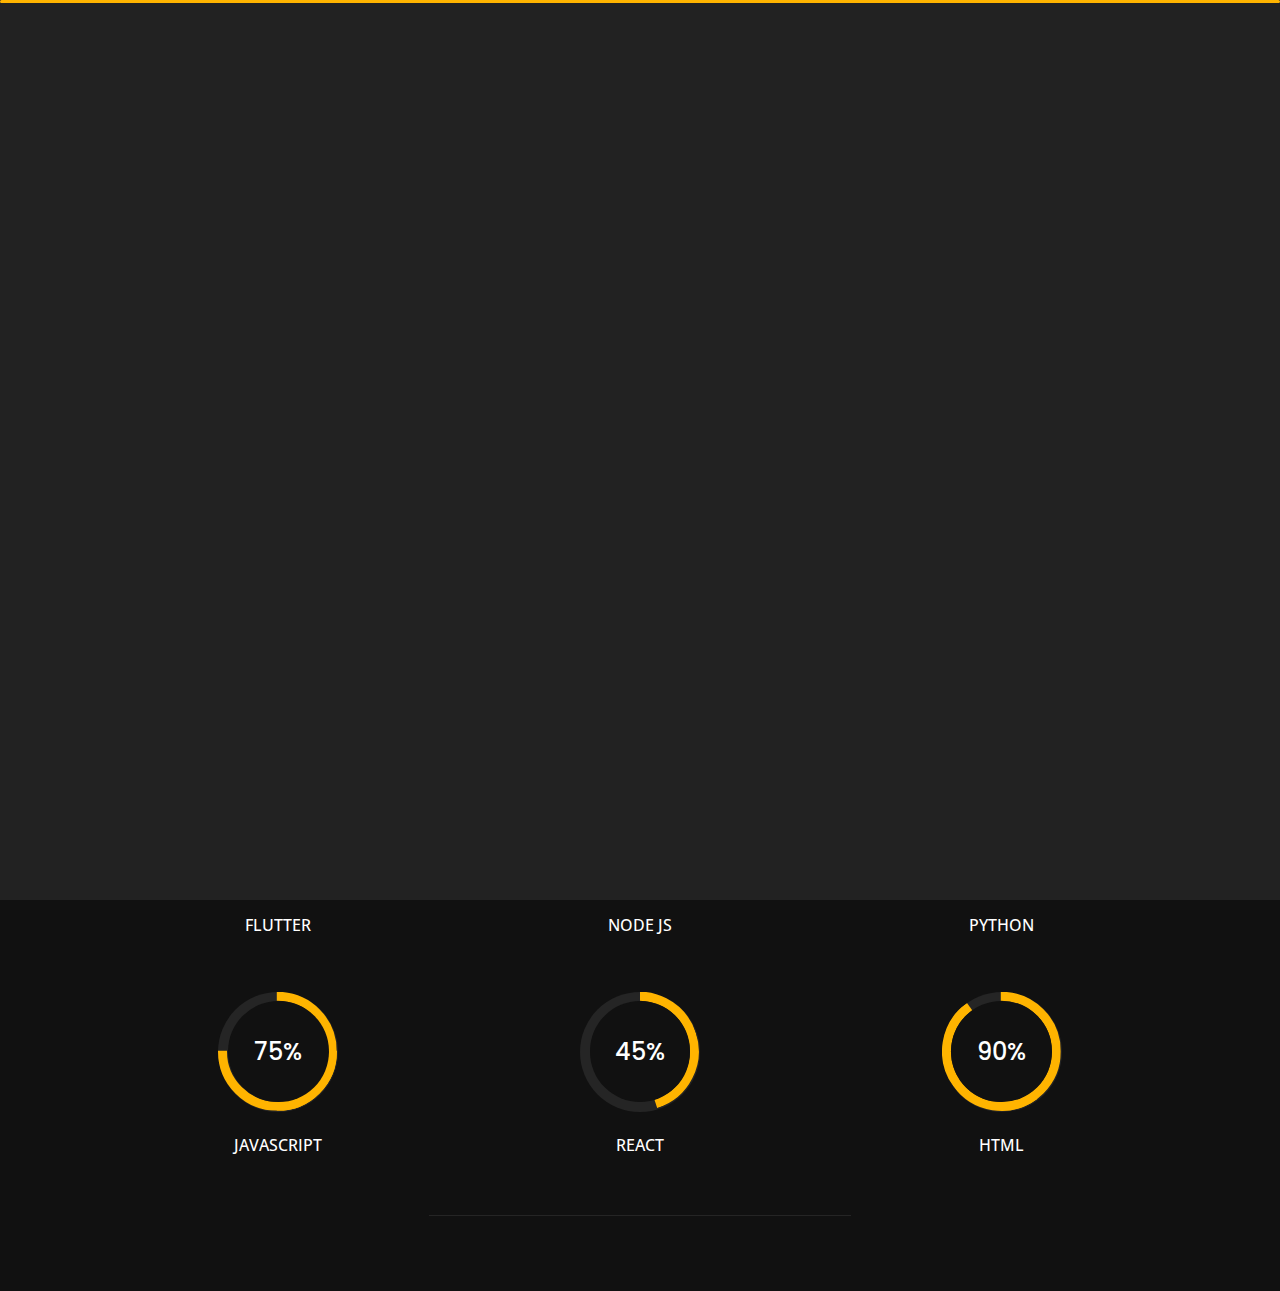
==== commit e991fad0: "Update" ====
--- a/about.html
+++ b/about.html
@@ -1,9 +1,8 @@
 <!DOCTYPE html>
 <html lang="en">
-  <!-- Mirrored from slimhamdi.net/tunis/dark/about.html by HTTrack Website Copier/3.x [XR&CO'2014], Fri, 01 Jul 2022 18:44:51 GMT -->
   <head>
     <meta charset="utf-8" />
-    <title>About - Tunis Personal Portfolio</title>
+    <title>About - Ian Munashe Personal Portfolio</title>
     <meta name="viewport" content="width=device-width, initial-scale=1" />
 
     <!-- Template Google Fonts -->
@@ -88,122 +87,12 @@
       title="yellowgreen"
       href="css/skins/yellowgreen.css"
     />
-    <link rel="stylesheet" type="text/css" href="css/styleswitcher.css" />
 
     <!-- Modernizr JS File -->
     <script src="js/modernizr.custom.js"></script>
   </head>
 
   <body class="about">
-    <!-- Live Style Switcher Starts - demo only -->
-    <div id="switcher" class="">
-      <div class="content-switcher">
-        <h4>STYLE SWITCHER</h4>
-        <ul>
-          <li>
-            <a
-              href="#"
-              onclick="setActiveStyleSheet('purple');"
-              title="purple"
-              class="color"
-              ><img src="img/styleswitcher/purple.png" alt="purple"
-            /></a>
-          </li>
-          <li>
-            <a
-              href="#"
-              onclick="setActiveStyleSheet('red');"
-              title="red"
-              class="color"
-              ><img src="img/styleswitcher/red.png" alt="red"
-            /></a>
-          </li>
-          <li>
-            <a
-              href="#"
-              onclick="setActiveStyleSheet('blueviolet');"
-              title="blueviolet"
-              class="color"
-              ><img src="img/styleswitcher/blueviolet.png" alt="blueviolet"
-            /></a>
-          </li>
-          <li>
-            <a
-              href="#"
-              onclick="setActiveStyleSheet('blue');"
-              title="blue"
-              class="color"
-              ><img src="img/styleswitcher/blue.png" alt="blue"
-            /></a>
-          </li>
-          <li>
-            <a
-              href="#"
-              onclick="setActiveStyleSheet('goldenrod');"
-              title="goldenrod"
-              class="color"
-              ><img src="img/styleswitcher/goldenrod.png" alt="goldenrod"
-            /></a>
-          </li>
-          <li>
-            <a
-              href="#"
-              onclick="setActiveStyleSheet('magenta');"
-              title="magenta"
-              class="color"
-              ><img src="img/styleswitcher/magenta.png" alt="magenta"
-            /></a>
-          </li>
-          <li>
-            <a
-              href="#"
-              onclick="setActiveStyleSheet('yellowgreen');"
-              title="yellowgreen"
-              class="color"
-              ><img src="img/styleswitcher/yellowgreen.png" alt="yellowgreen"
-            /></a>
-          </li>
-          <li>
-            <a
-              href="#"
-              onclick="setActiveStyleSheet('orange');"
-              title="orange"
-              class="color"
-              ><img src="img/styleswitcher/orange.png" alt="orange"
-            /></a>
-          </li>
-          <li>
-            <a
-              href="#"
-              onclick="setActiveStyleSheet('green');"
-              title="green"
-              class="color"
-              ><img src="img/styleswitcher/green.png" alt="green"
-            /></a>
-          </li>
-          <li>
-            <a
-              href="#"
-              onclick="setActiveStyleSheet('yellow');"
-              title="yellow"
-              class="color"
-              ><img src="img/styleswitcher/yellow.png" alt="yellow"
-            /></a>
-          </li>
-        </ul>
-
-        <a
-          href="https://themeforest.net/item/tunis-personal-portfolio/26761598?irgwc=1&amp;clickid=UBs0rDX6YxyJWfewUx0Mo3E1UkiwozXD10XATw0&amp;iradid=275988&amp;irpid=1327395&amp;iradtype=ONLINE_TRACKING_LINK&amp;irmptype=mediapartner&amp;mp_value1=&amp;utm_campaign=af_impact_radius_1327395&amp;utm_medium=affiliate&amp;utm_source=impact_radius"
-          class="waves-effect waves-light font-weight-700 purchase"
-          ><i class="fa fa-shopping-cart"></i> Purchase</a
-        >
-        <div id="hideSwitcher">&times;</div>
-      </div>
-    </div>
-    <div id="showSwitcher" class="styleSecondColor">
-      <i class="fa fa-cog fa-spin"></i>
-    </div>
-    <!-- Live Style Switcher Ends - demo only -->
     <!-- Header Starts -->
     <header class="header" id="navbar-collapse-toggle">
       <!-- Fixed Navigation Starts -->
@@ -232,12 +121,6 @@
           <i class="fa fa-envelope-open"></i>
           <a href="contact.html">
             <h2>Contact</h2>
-          </a>
-        </li>
-        <li class="icon-box">
-          <i class="fa fa-comments"></i>
-          <a href="blog.html">
-            <h2>Blog</h2>
           </a>
         </li>
       </ul>
@@ -270,11 +153,6 @@
                 ><i class="fa fa-envelope-open"></i><span>Contact</span></a
               >
             </li>
-            <li>
-              <a href="blog.html"
-                ><i class="fa fa-comments"></i><span>Blog</span></a
-              >
-            </li>
           </ul>
         </div>
       </nav>
@@ -352,13 +230,6 @@
               <div class="col-6">
                 <ul class="about-list list-unstyled open-sans-font">
                   <li>
-                    <span class="title">Address :</span>
-                    <span
-                      class="value d-block d-sm-inline-block d-lg-block d-xl-inline-block"
-                      >Tunis</span
-                    >
-                  </li>
-                  <li>
                     <span class="title">phone :</span>
                     <span
                       class="value d-block d-sm-inline-block d-lg-block d-xl-inline-block"
@@ -369,14 +240,14 @@
                     <span class="title">Email :</span>
                     <span
                       class="value d-block d-sm-inline-block d-lg-block d-xl-inline-block"
-                      >ianmunashe2021@gmail.com</span
+                      >macmushe@gmail.com</span
                     >
                   </li>
                   <li>
                     <span class="title">Skype :</span>
                     <span
                       class="value d-block d-sm-inline-block d-lg-block d-xl-inline-block"
-                      >steve.milner</span
+                      >Ian Munashe</span
                     >
                   </li>
                   <li>
@@ -388,12 +259,12 @@
                   </li>
                 </ul>
               </div>
-              <div class="col-12 mt-3">
+              <!-- <div class="col-12 mt-3">
                 <a class="button" href="#">
                   <span class="button-text">Download CV</span>
                   <span class="button-icon fa fa-download"></span>
                 </a>
-              </div>
+              </div> -->
             </div>
           </div>
           <!-- Personal Info Ends -->
@@ -402,7 +273,7 @@
             <div class="row">
               <div class="col-6">
                 <div class="box-stats with-margin">
-                  <h3 class="poppins-font position-relative">3</h3>
+                  <h3 class="poppins-font position-relative">2</h3>
                   <p
                     class="open-sans-font m-0 position-relative text-uppercase"
                   >
@@ -412,7 +283,7 @@
               </div>
               <div class="col-6">
                 <div class="box-stats with-margin">
-                  <h3 class="poppins-font position-relative">27</h3>
+                  <h3 class="poppins-font position-relative">14</h3>
                   <p
                     class="open-sans-font m-0 position-relative text-uppercase"
                   >
@@ -422,7 +293,7 @@
               </div>
               <div class="col-6">
                 <div class="box-stats">
-                  <h3 class="poppins-font position-relative">81</h3>
+                  <h3 class="poppins-font position-relative">42</h3>
                   <p
                     class="open-sans-font m-0 position-relative text-uppercase"
                   >
@@ -530,7 +401,7 @@
         <!-- Skills Ends -->
         <hr class="separator mt-1" />
         <!-- Experience & Education Starts -->
-        <div class="row">
+        <!-- <div class="row">
           <div class="col-12">
             <h3
               class="text-uppercase pb-5 mb-0 text-left text-sm-center custom-title ft-wt-600"
@@ -640,7 +511,7 @@
               </ul>
             </div>
           </div>
-        </div>
+        </div> -->
         <!-- Experience & Education Ends -->
       </div>
     </section>
@@ -648,7 +519,6 @@
 
     <!-- Template JS Files -->
     <script src="js/jquery-3.5.0.min.js"></script>
-    <script src="js/styleswitcher.js"></script>
     <script src="js/preloader.min.js"></script>
     <script src="js/fm.revealator.jquery.min.js"></script>
     <script src="js/imagesloaded.pkgd.min.js"></script>
@@ -660,6 +530,4 @@
     <script src="js/bootstrap.js"></script>
     <script src="js/custom.js"></script>
   </body>
-
-  <!-- Mirrored from slimhamdi.net/tunis/dark/about.html by HTTrack Website Copier/3.x [XR&CO'2014], Fri, 01 Jul 2022 18:44:51 GMT -->
 </html>
--- a/css/style.css
+++ b/css/style.css
@@ -1,8 +1,8 @@
 /*
-Template Name: Tunis - Personal Portfolio
+Template Name: Ian Munashe - Personal Portfolio
 Author: celtano
 Author URI: http://themeforest.net/user/celtano
-Description: Tunis - Personal Portfolio
+Description: Ian Munashe - Personal Portfolio
 Version: 1.0
 */
 
@@ -49,7 +49,7 @@
 }
 
 body {
-  font-family: 'Poppins', sans-serif;
+  font-family: "Poppins", sans-serif;
   font-size: 15px;
   color: #fff;
   font-weight: 500;
@@ -63,11 +63,11 @@
 }
 
 .poppins-font {
-  font-family: 'Poppins', sans-serif;
+  font-family: "Poppins", sans-serif;
 }
 
 .open-sans-font {
-  font-family: 'Open Sans', sans-serif;
+  font-family: "Open Sans", sans-serif;
 }
 
 hr.separator {
@@ -118,7 +118,7 @@
   background-size: cover;
   background-repeat: no-repeat;
   background-position: top;
-  box-shadow: 0 0 7px rgba(0,0,0,.3);
+  box-shadow: 0 0 7px rgba(0, 0, 0, 0.3);
 }
 
 body.light .preloader .black_wall {
@@ -155,7 +155,7 @@
   background-color: #666;
 }
 
-body.light.about  .resume-box li:after {
+body.light.about .resume-box li:after {
   border-left: 1px solid #ddd;
 }
 
@@ -172,27 +172,27 @@
 }
 
 body.light.portfolio .slideshow ul > li:after {
-  background: rgba(255,255,255,0.77);
+  background: rgba(255, 255, 255, 0.77);
 }
 
 body.light.portfolio .slideshow {
-  background: rgba(0,0,0,0.7);
-}
-
-body.light.contact .contactform input[type=text],
-body.light.contact .contactform input[type=email],
+  background: rgba(0, 0, 0, 0.7);
+}
+
+body.light.contact .contactform input[type="text"],
+body.light.contact .contactform input[type="email"],
 body.light.contact .contactform textarea {
   background-color: #fff;
   border: 1px solid #ddd;
   color: #666;
 }
 
-body.light.contact  ul.social li a {
+body.light.contact ul.social li a {
   color: #666;
   background: #eee;
 }
 
-body.light.contact  ul.social li a:hover {
+body.light.contact ul.social li a:hover {
   color: #fff;
 }
 
@@ -240,7 +240,6 @@
 }
 
 @media (max-width: 991px) {
-
   body.light .main-img-mobile {
     border: 4px solid #eee;
   }
@@ -345,19 +344,19 @@
   position: relative;
   z-index: 2;
   color: #fff;
-  transition: .3s ease-out all;
+  transition: 0.3s ease-out all;
 }
 
 .button:before {
   z-index: -1;
-  content: '';
+  content: "";
   position: absolute;
   top: 0;
   bottom: 0;
   left: 0;
   right: 0;
   transform: translateX(100%);
-  transition: .3s ease-out all;
+  transition: 0.3s ease-out all;
 }
 
 .button:hover .button-text {
@@ -424,7 +423,6 @@
 /*** Desktop Navigation ***/
 
 @media (min-width: 992px) {
-
   /*** Navigation ***/
 
   .header {
@@ -458,7 +456,7 @@
     position: relative;
     display: flex;
     align-items: center;
-    transition: .3s;
+    transition: 0.3s;
     margin: 20px 0;
     border-radius: 50%;
     background: #2b2a2a;
@@ -467,7 +465,7 @@
   .header ul.icon-menu li.icon-box i {
     color: #ddd;
     font-size: 19px;
-    transition: .3s;
+    transition: 0.3s;
   }
 
   .header ul.icon-menu li.icon-box.active,
@@ -513,7 +511,7 @@
     color: #fff;
     line-height: 50px;
     font-weight: 500;
-    transition: all .3s;
+    transition: all 0.3s;
     border-radius: 30px;
     text-transform: uppercase;
     padding: 0 25px 0 30px;
@@ -553,7 +551,7 @@
   border-radius: 30px;
   left: 40px;
   top: 40px;
-  box-shadow: 0 0 7px rgba(0,0,0,.9);
+  box-shadow: 0 0 7px rgba(0, 0, 0, 0.9);
 }
 
 .home .container-home {
@@ -577,7 +575,7 @@
 }
 
 .home .home-details h1:before {
-  content: '';
+  content: "";
   position: absolute;
   left: 0;
   top: 29px;
@@ -617,7 +615,7 @@
 }
 
 .about .about-list .title {
-  opacity: .8;
+  opacity: 0.8;
   text-transform: capitalize;
 }
 
@@ -646,7 +644,7 @@
 }
 
 .about .box-stats h3:after {
-  content: '+';
+  content: "+";
   position: absolute;
   right: -24px;
   font-size: 33px;
@@ -714,7 +712,7 @@
   border-radius: 20px;
   font-weight: 600;
   background-color: #252525;
-  opacity: .8;
+  opacity: 0.8;
 }
 
 .about .resume-box h5 {
@@ -729,7 +727,7 @@
 }
 
 .about .resume-box .place {
-  opacity: .8;
+  opacity: 0.8;
   font-weight: 600;
   font-size: 15px;
   position: relative;
@@ -738,13 +736,13 @@
 
 .about .resume-box .place:before {
   position: absolute;
-  content: '';
+  content: "";
   width: 10px;
   height: 2px;
   background-color: #fff;
   left: 7px;
   top: 9px;
-  opacity: .8;
+  opacity: 0.8;
 }
 
 /* Skills */
@@ -785,7 +783,7 @@
   display: block;
   width: 100%;
   border-radius: 5px;
-  transition: .3s;
+  transition: 0.3s;
 }
 
 .portfolio .grid-wrap {
@@ -848,7 +846,7 @@
 
 .portfolio .slideshow {
   position: fixed;
-  background: rgba(0,0,0,0.85);
+  background: rgba(0, 0, 0, 0.85);
   width: 100%;
   height: 100%;
   top: 0;
@@ -876,8 +874,8 @@
   height: 100%;
   -webkit-transform-style: preserve-3d;
   transform-style: preserve-3d;
-  -webkit-transform: translate3d(0,0,150px);
-  transform: translate3d(0,0,150px);
+  -webkit-transform: translate3d(0, 0, 150px);
+  transform: translate3d(0, 0, 150px);
   -webkit-transition: -webkit-transform 0.5s;
   transition: transform 0.5s;
 }
@@ -888,8 +886,8 @@
 }
 
 .portfolio .slideshow-open .slideshow ul {
-  -webkit-transform: translate3d(0,0,0);
-  transform: translate3d(0,0,0);
+  -webkit-transform: translate3d(0, 0, 0);
+  transform: translate3d(0, 0, 0);
 }
 
 .portfolio .slideshow ul > li {
@@ -906,13 +904,13 @@
 }
 
 .portfolio .slideshow ul > li:after {
-  content: '';
+  content: "";
   position: absolute;
   width: 100%;
   height: 100%;
   top: 0;
   left: 0;
-  background: rgba(0,0,0,0.7);
+  background: rgba(0, 0, 0, 0.7);
   -webkit-transition: opacity 0.3s;
   transition: opacity 0.3s;
   z-index: 111;
@@ -963,7 +961,7 @@
 
 .portfolio .slideshow .videocontainer {
   position: relative;
-  padding-bottom: 56.20%;
+  padding-bottom: 56.2%;
   padding-top: 0;
   height: 0;
   max-width: 100%;
@@ -989,7 +987,7 @@
 
 .portfolio .slideshow .carousel-indicators {
   bottom: 0;
-  background: rgba(0,0,0,.4);
+  background: rgba(0, 0, 0, 0.4);
   padding: 10px 0;
   margin: 0;
 }
@@ -1063,7 +1061,7 @@
 
 .contact .custom-span-contact span {
   text-transform: uppercase;
-  opacity: .8;
+  opacity: 0.8;
   font-weight: 400;
 }
 
@@ -1082,15 +1080,15 @@
   line-height: 42px;
   text-align: center;
   color: #fff;
-  transition: .3s;
+  transition: 0.3s;
   font-size: 17px;
   margin: 0 6px;
   background: #2b2a2a;
   border-radius: 50%;
 }
 /* Form */
-.contact .contactform input[type=text],
-.contact .contactform input[type=email] {
+.contact .contactform input[type="text"],
+.contact .contactform input[type="email"] {
   border: 1px solid #111;
   width: 100%;
   background: #252525;
@@ -1099,7 +1097,7 @@
   margin-bottom: 30px;
   border-radius: 30px;
   outline: none !important;
-  transition: .3s;
+  transition: 0.3s;
 }
 
 .contact .contactform textarea {
@@ -1113,7 +1111,7 @@
   overflow: hidden;
   border-radius: 30px;
   outline: none !important;
-  transition: .3s;
+  transition: 0.3s;
 }
 
 .contact .contactform .form-message {
@@ -1173,7 +1171,7 @@
 
 .blog .post-content .entry-header h3 a {
   text-decoration: none;
-  transition: .5s;
+  transition: 0.5s;
 }
 
 .blog .post-thumb {
@@ -1191,7 +1189,7 @@
 
 .blog .post-thumb a img {
   border-radius: 5px 5px 0 0;
-  transition: .3s;
+  transition: 0.3s;
 }
 
 .blog .post-content .entry-content p {
@@ -1221,12 +1219,11 @@
   height: 43px;
   line-height: 43px;
   text-align: center;
-  transition: .3s;
-
+  transition: 0.3s;
 }
 
 .blog .page-link:focus,
-.blog .page-link:active{
+.blog .page-link:active {
   box-shadow: none !important;
 }
 
@@ -1324,7 +1321,6 @@
 /* Mobile  Navigation */
 
 @media (max-width: 991px) {
-
   body.home {
     padding: 25px;
   }
@@ -1398,9 +1394,8 @@
     border-radius: 3px;
     z-index: 1;
     transform-origin: 5px 0;
-    transition: transform 0.5s cubic-bezier(0.77,0.2,0.05,1.0),
-    background 0.5s cubic-bezier(0.77,0.2,0.05,1.0),
-    opacity 0.55s ease;
+    transition: transform 0.5s cubic-bezier(0.77, 0.2, 0.05, 1),
+      background 0.5s cubic-bezier(0.77, 0.2, 0.05, 1), opacity 0.55s ease;
   }
 
   #menuToggle > span:first-child {
@@ -1438,7 +1433,7 @@
     -webkit-font-smoothing: antialiased;
     transform-origin: 0 0;
     transform: translate(-100%, 0);
-    transition: transform 0.5s cubic-bezier(0.77,0.2,0.05,1.0);
+    transition: transform 0.5s cubic-bezier(0.77, 0.2, 0.05, 1);
   }
 
   #menuToggle input:checked ~ ul {
@@ -1452,7 +1447,7 @@
 
   #menu li:after {
     position: absolute;
-    content: '';
+    content: "";
     height: 1px;
     width: calc(100% - 60px);
     background: #333;
@@ -1585,7 +1580,6 @@
 }
 
 @media (max-width: 576px) {
-
   body {
     font-size: 14px;
   }
@@ -1686,7 +1680,7 @@
   }
 
   .about .c100 {
-    transform: scale(.8);
+    transform: scale(0.8);
   }
 
   .about .box-stats.with-margin {
